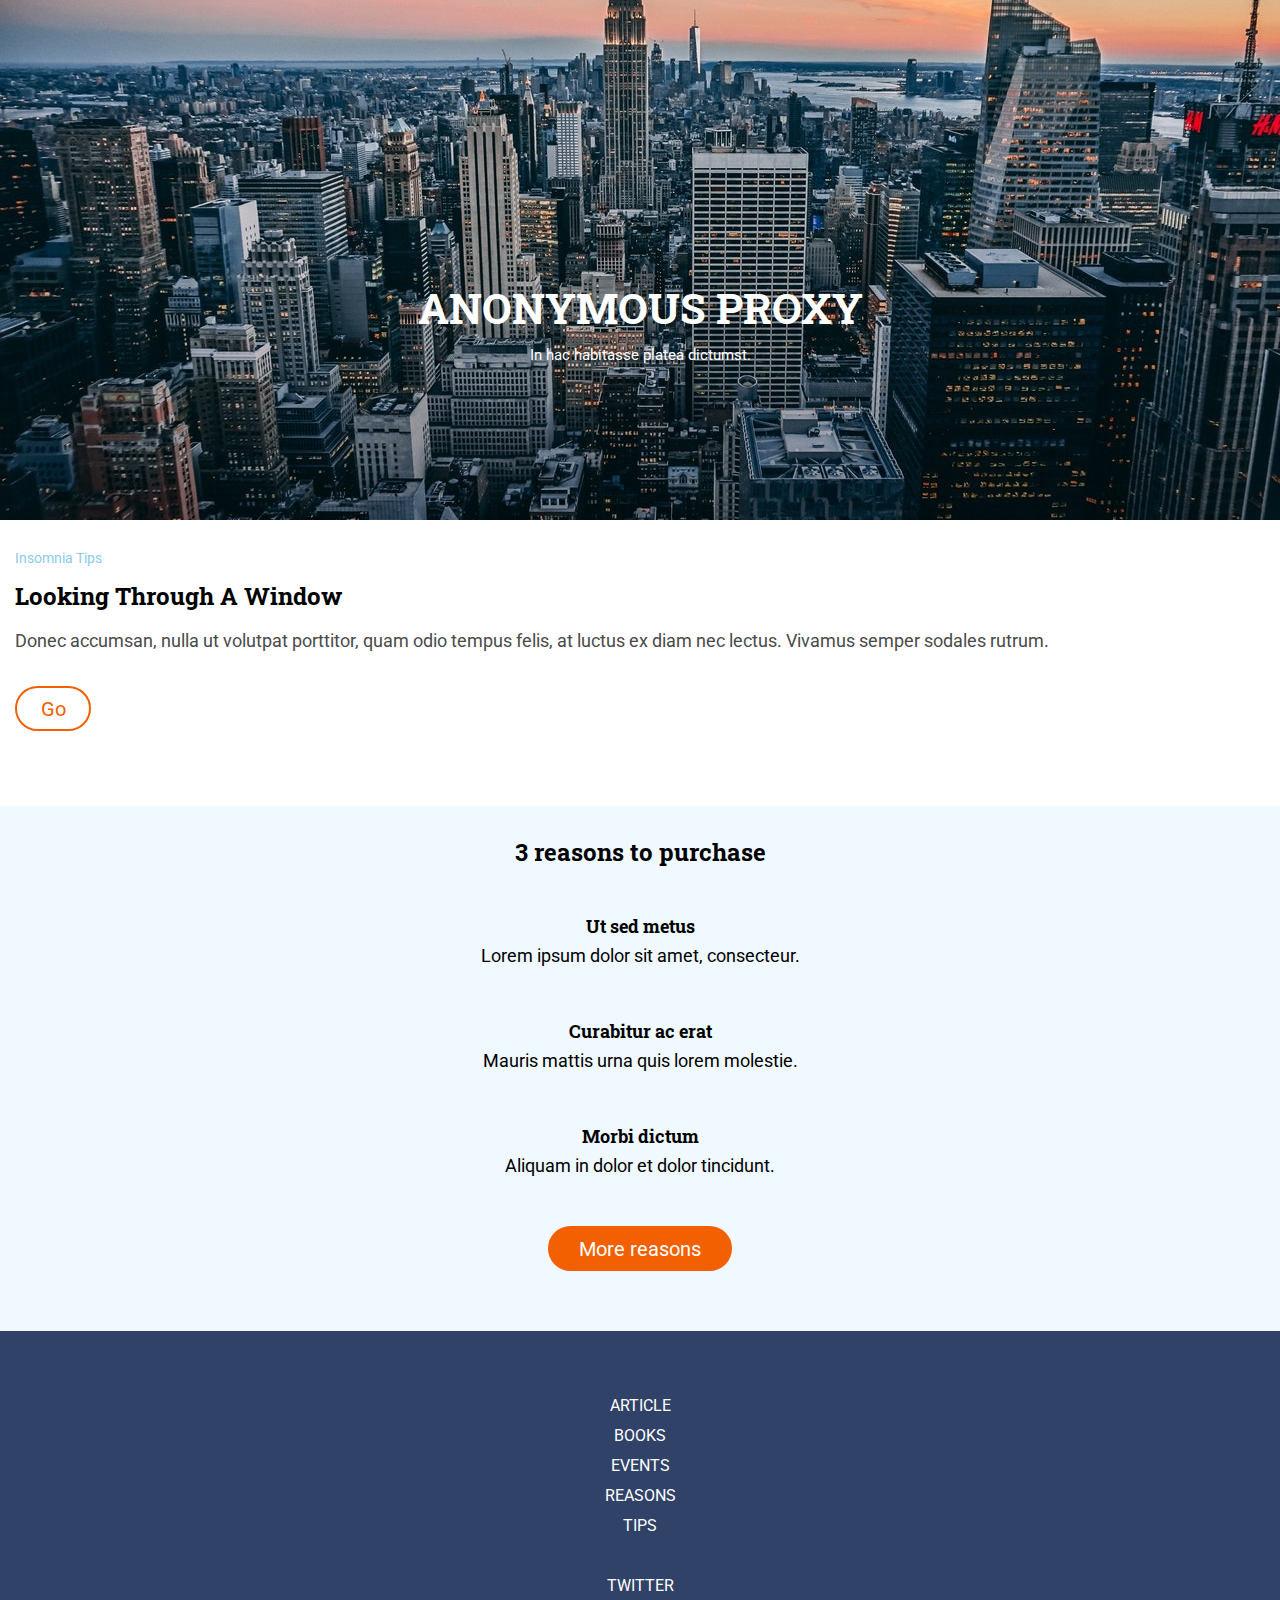
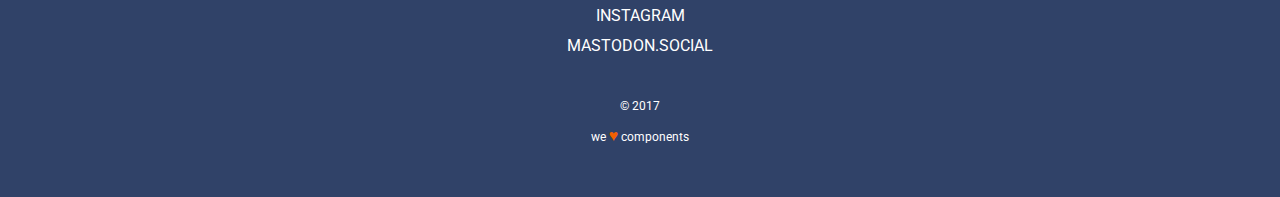
==== docs/index.html @ efbb67e8 "Refresh docs" ====
<!DOCTYPE html>
<html lang="en">
    
    <head>
        <meta charset="UTF-8">
        <meta name="viewport" content="width=device-width, initial-scale=1.0">
        <link href="https://fonts.googleapis.com/css?family=Roboto+Slab:400,700|Roboto:400,500,700"
        rel="stylesheet">
        <link rel="stylesheet" href="assets/css/main.css">
        <title>Anonimous Proxy</title>
    </head>
    
    <body>
        <header class="header__container" role="heading">
            <div class="hero__image">
                 <h1 class="main-title">Anonymous Proxy</h1>

                 <h2 class="title__comment">In hac habitasse platea dictumst.</h2>

            </div>
        </header>
        <main>
            <div class="blog__container">
                <p class="blog__topic">Insomnia Tips</p>
                 <h3 class="blog__title">Looking through a window</h3>

                <p class="blog__abstract">Donec accumsan, nulla ut volutpat porttitor, quam odio tempus felis, at
                    luctus ex diam nec lectus. Vivamus semper sodales rutrum.</p>
                <button type="button"
                class="blog-article__link"><a href="#" target="#">Go</a>

                </button>
            </div>
            <div class="grid__container">
                 <h3 class="grid__title">3 reasons to purchase</h3>

                <div class="grid__card">
                     <h4 class="grid__card--title">Ut sed metus</h4>

                    <p class="grid__card--text">Lorem ipsum dolor sit amet, consecteur.</p>
                </div>
                <div class="grid__card">
                     <h4 class="grid__card--title">Curabitur ac erat</h4>

                    <p class="grid__card--text">Mauris mattis urna quis lorem molestie.</p>
                </div>
                <div class="grid__card">
                     <h4 class="grid__card--title">Morbi dictum</h4>

                    <p class="grid__card--text">Aliquam in dolor et dolor tincidunt.</p>
                </div>
                <div class="grid__card">
                    <button class="grid__button" type="button"><a href="#">More reasons</a>

                </div>
            </div>
            <div class="footer__container">
                <ul class="footer__nav">
                    <li class="footer__link"><a href="#">Article</a>

                    </li>
                    <li class="footer__link"><a href="#">Books</a>

                    </li>
                    <li class="footer__link"><a href="#">Events</a>

                    </li>
                    <li class="footer__link"><a href="#">Reasons</a>

                    </li>
                    <li class="footer__link"><a href="#">Tips</a>

                    </li>
                </ul>
                <ul class="footer__social">
                    <li class="footer__link"><a href="#">Twitter</a>

                    </li>
                    <li class="footer__link"><a href="#">Instagram</a>

                    </li>
                    <li class="footer__link"><a href="#">Mastodon.social</a>

                    </li>
                </ul>
                <div class="footer__copyright"> <small>© 2017</small>
 <small>We <sup class="heart">&hearts;</sup> components</small>

                </div>
            </div>
        </main>
    </body>

</html>
---- docs/assets/css/main.css ----
.hero__image {height: 520px;width: 100%;background: url(../images/cover.jpg) no-repeat center center;background-size: cover;display: -webkit-box;display: -ms-flexbox;display: flex;-webkit-box-orient: vertical;-webkit-box-direction: normal;-ms-flex-direction: column;flex-direction: column;-webkit-box-align: center;-ms-flex-align: center;align-items: center;}.main-title {color: #fff;text-transform: uppercase;text-align: center;font-family: "Roboto Slab",serif;font-size: 42px;line-height: 55px;margin-top: 280px;margin-bottom: 10px;font-weight: 700;}.title__comment {color: #fff;font-family: "Roboto",sans-serif;font-weight: 700;font-size: 15px;line-height: 21px;font-weight: 400;max-width: 290px;}.blog__container {padding: 0 15px 45px;display: -webkit-box;display: -ms-flexbox;display: flex;-webkit-box-orient: vertical;-webkit-box-direction: normal;-ms-flex-direction: column;flex-direction: column;-webkit-box-align: start;-ms-flex-align: start;align-items: flex-start;margin: 30px 0;width: 100vw;}.blog__container .blog__topic {color: #8ccbea;font-family: "Roboto",sans-serif;font-size: 14px;margin-bottom: 15px;}.blog__container .blog__title {color: #000;font-family: "Roboto Slab",serif;font-size: 24px;line-height: 30px;margin-bottom: 15px;text-transform: capitalize;}.blog__container .blog__abstract {color: #4a4a4a;font-family: 'Roboto', sans-serif;font-size: 18px;line-height: 30px;text-align: justify;margin-bottom: 30px;}.grid__container {width: 100vw;background-color: #eff9ff;display: grid;grid-template-columns: 1fr;grid-template-rows: repeat(5, 1fr);}.grid__container .grid__title {font-family: "Roboto Slab",serif;font-size: 24px;font-weight: bold;text-align: center;margin: 30px 0;}.grid__container .grid__card {display: -webkit-box;display: -ms-flexbox;display: flex;-webkit-box-orient: vertical;-webkit-box-direction: normal;-ms-flex-direction: column;flex-direction: column;-webkit-box-align: center;-ms-flex-align: center;align-items: center;color: #000;margin: 0 70px 45px;}.grid__container .grid__card .grid__card--title {font-family: "Roboto Slab",serif;line-height: 30px;font-size: 18px;font-weight: bold;}.grid__container .grid__card .grid__card--text {font-family: "Roboto",sans-serif;text-align: center;font-size: 18px;line-height: 30px;}.footer__container {background-color: #304268;display: -webkit-box;display: -ms-flexbox;display: flex;-webkit-box-orient: vertical;-webkit-box-direction: normal;-ms-flex-direction: column;flex-direction: column;-webkit-box-align: center;-ms-flex-align: center;align-items: center;}.footer__container .footer__nav {list-style: none;margin: 60px 0 30px;}.footer__container .footer__nav .footer__link {font-family: "Roboto",sans-serif;font-size: 16px;line-height: 30px;text-transform: uppercase;color: #fff;text-align: center;}.footer__container .footer__nav .footer__link a {text-decoration: none;color: #fff;}.footer__container .footer__social {list-style: none;margin-bottom: 30px;}.footer__container .footer__social .footer__link {font-family: "Roboto",sans-serif;font-size: 16px;line-height: 30px;text-transform: uppercase;color: #fff;text-align: center;}.footer__container .footer__social .footer__link a {text-decoration: none;color: #fff;}.footer__container .footer__copyright {display: -webkit-box;display: -ms-flexbox;display: flex;-webkit-box-orient: vertical;-webkit-box-direction: normal;-ms-flex-direction: column;flex-direction: column;-webkit-box-align: center;-ms-flex-align: center;align-items: center;color: #fff;font-family: "Roboto",sans-serif;font-size: 14px;line-height: 30px;margin-bottom: 45px;text-transform: lowercase;}.footer__container .footer__copyright .heart {color: #f26002;font-size: 16px;vertical-align: -0.02em;}.blog-article__link {width: 76px;height: 45px;border: 2px solid #f26002;border-radius: 30px;background-color: #fff;}.blog-article__link a {text-decoration: none;color: #f26002;font-size: 20px;font-family: "Roboto",sans-serif;font-weight: medium;}.grid__button {width: 184px;height: 45px;border: 2px solid #f26002;border-radius: 30px;background-color: #f26002;}.grid__button a {text-decoration: none;color: #fff;font-size: 20px;font-family: "Roboto",sans-serif;font-weight: medium;text-align: center;}*,*::after,*::before {-webkit-box-sizing: border-box;box-sizing: border-box;margin: 0;padding: 0;}
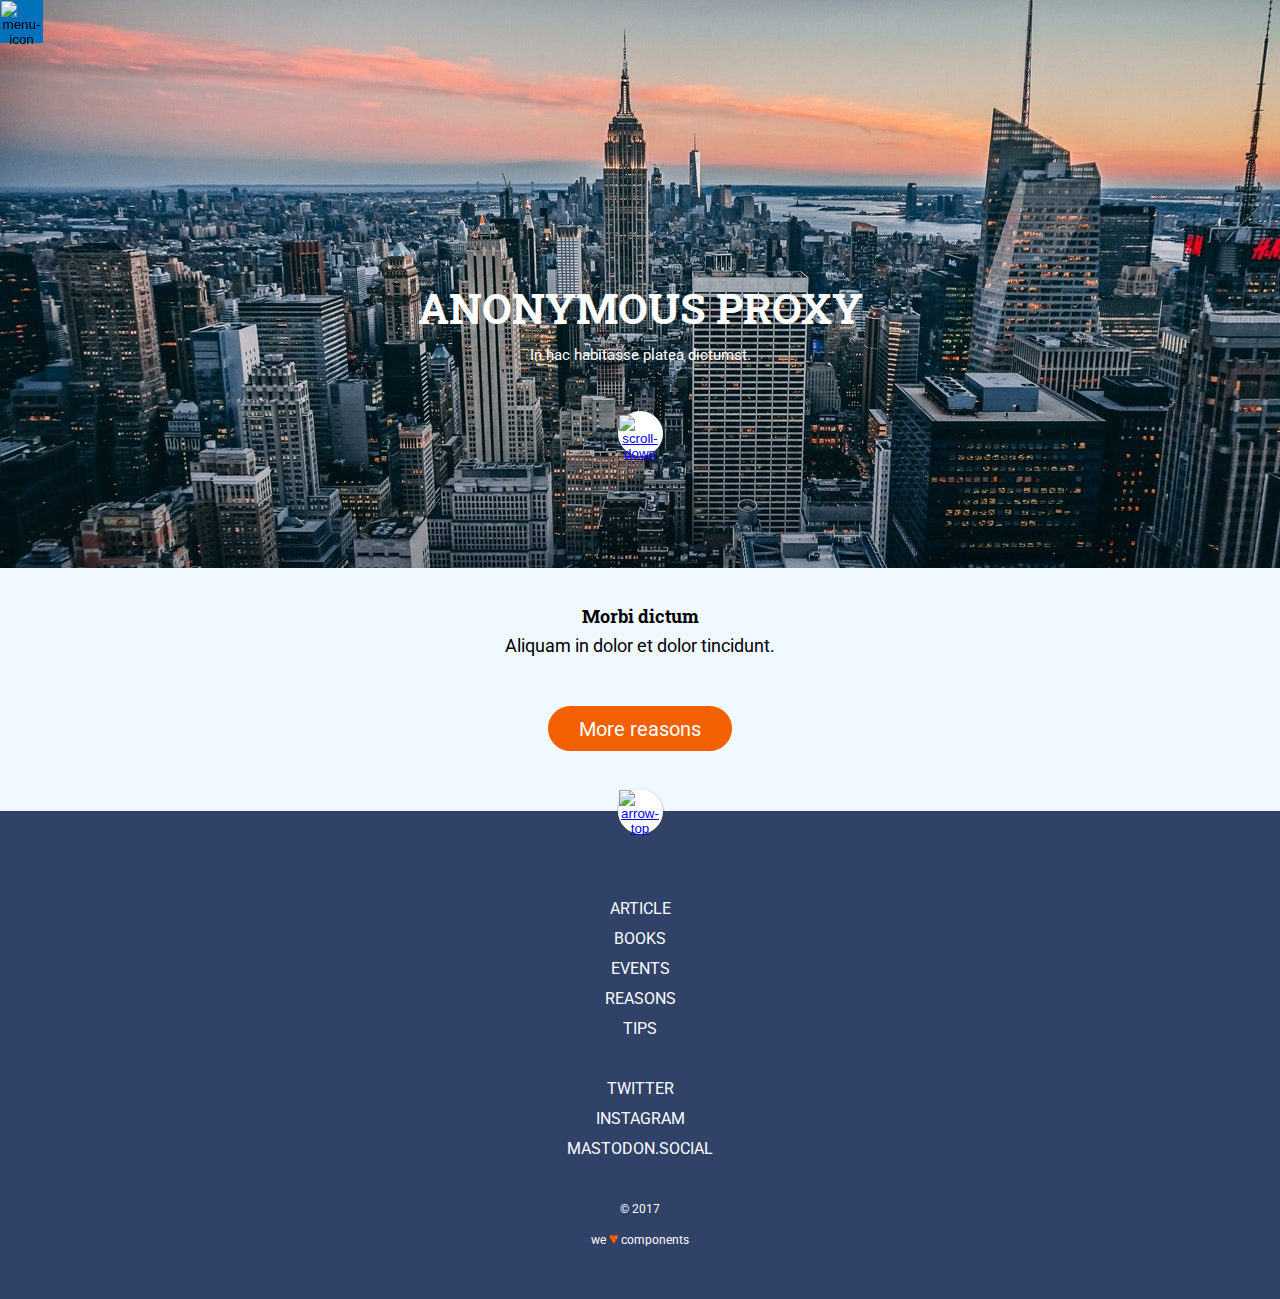
==== commit 592ca950: "Update docs" ====
--- a/docs/index.html
+++ b/docs/index.html
@@ -11,16 +11,24 @@
     </head>
     
     <body>
-        <header class="header__container" role="heading">
+        <header class="header__container" id="top" role="heading">
+            <nav class="nav__menu-container">
+                <button class="menu-button">
+                    <img src="../assets/images/ico-menu.svg" alt="menu-icon">
+                </button>
+            </nav>
             <div class="hero__image">
                  <h1 class="main-title">Anonymous Proxy</h1>
 
                  <h2 class="title__comment">In hac habitasse platea dictumst.</h2>
 
+                <button class="scroll--down" type="button"> <a href="#blog"><img src="../assets/images/ico-scroll-down.svg" alt="scroll-down"></a>
+
+                </button>
             </div>
         </header>
         <main>
-            <div class="blog__container">
+            <div class="blog__container" id="blog">
                 <p class="blog__topic">Insomnia Tips</p>
                  <h3 class="blog__title">Looking through a window</h3>
 
@@ -55,6 +63,9 @@
                 </div>
             </div>
             <div class="footer__container">
+                <button class="link-to-top" type="button"><a href="#top"><img src="../assets/images/ico-arrow.svg" alt="arrow-top"></a>
+
+                </button>
                 <ul class="footer__nav">
                     <li class="footer__link"><a href="#">Article</a>
 
--- a/docs/assets/css/main.css
+++ b/docs/assets/css/main.css
@@ -1 +1 @@
-.hero__image {height: 520px;width: 100%;background: url(../images/cover.jpg) no-repeat center center;background-size: cover;display: -webkit-box;display: -ms-flexbox;display: flex;-webkit-box-orient: vertical;-webkit-box-direction: normal;-ms-flex-direction: column;flex-direction: column;-webkit-box-align: center;-ms-flex-align: center;align-items: center;}.main-title {color: #fff;text-transform: uppercase;text-align: center;font-family: "Roboto Slab",serif;font-size: 42px;line-height: 55px;margin-top: 280px;margin-bottom: 10px;font-weight: 700;}.title__comment {color: #fff;font-family: "Roboto",sans-serif;font-weight: 700;font-size: 15px;line-height: 21px;font-weight: 400;max-width: 290px;}.blog__container {padding: 0 15px 45px;display: -webkit-box;display: -ms-flexbox;display: flex;-webkit-box-orient: vertical;-webkit-box-direction: normal;-ms-flex-direction: column;flex-direction: column;-webkit-box-align: start;-ms-flex-align: start;align-items: flex-start;margin: 30px 0;width: 100vw;}.blog__container .blog__topic {color: #8ccbea;font-family: "Roboto",sans-serif;font-size: 14px;margin-bottom: 15px;}.blog__container .blog__title {color: #000;font-family: "Roboto Slab",serif;font-size: 24px;line-height: 30px;margin-bottom: 15px;text-transform: capitalize;}.blog__container .blog__abstract {color: #4a4a4a;font-family: 'Roboto', sans-serif;font-size: 18px;line-height: 30px;text-align: justify;margin-bottom: 30px;}.grid__container {width: 100vw;background-color: #eff9ff;display: grid;grid-template-columns: 1fr;grid-template-rows: repeat(5, 1fr);}.grid__container .grid__title {font-family: "Roboto Slab",serif;font-size: 24px;font-weight: bold;text-align: center;margin: 30px 0;}.grid__container .grid__card {display: -webkit-box;display: -ms-flexbox;display: flex;-webkit-box-orient: vertical;-webkit-box-direction: normal;-ms-flex-direction: column;flex-direction: column;-webkit-box-align: center;-ms-flex-align: center;align-items: center;color: #000;margin: 0 70px 45px;}.grid__container .grid__card .grid__card--title {font-family: "Roboto Slab",serif;line-height: 30px;font-size: 18px;font-weight: bold;}.grid__container .grid__card .grid__card--text {font-family: "Roboto",sans-serif;text-align: center;font-size: 18px;line-height: 30px;}.footer__container {background-color: #304268;display: -webkit-box;display: -ms-flexbox;display: flex;-webkit-box-orient: vertical;-webkit-box-direction: normal;-ms-flex-direction: column;flex-direction: column;-webkit-box-align: center;-ms-flex-align: center;align-items: center;}.footer__container .footer__nav {list-style: none;margin: 60px 0 30px;}.footer__container .footer__nav .footer__link {font-family: "Roboto",sans-serif;font-size: 16px;line-height: 30px;text-transform: uppercase;color: #fff;text-align: center;}.footer__container .footer__nav .footer__link a {text-decoration: none;color: #fff;}.footer__container .footer__social {list-style: none;margin-bottom: 30px;}.footer__container .footer__social .footer__link {font-family: "Roboto",sans-serif;font-size: 16px;line-height: 30px;text-transform: uppercase;color: #fff;text-align: center;}.footer__container .footer__social .footer__link a {text-decoration: none;color: #fff;}.footer__container .footer__copyright {display: -webkit-box;display: -ms-flexbox;display: flex;-webkit-box-orient: vertical;-webkit-box-direction: normal;-ms-flex-direction: column;flex-direction: column;-webkit-box-align: center;-ms-flex-align: center;align-items: center;color: #fff;font-family: "Roboto",sans-serif;font-size: 14px;line-height: 30px;margin-bottom: 45px;text-transform: lowercase;}.footer__container .footer__copyright .heart {color: #f26002;font-size: 16px;vertical-align: -0.02em;}.blog-article__link {width: 76px;height: 45px;border: 2px solid #f26002;border-radius: 30px;background-color: #fff;}.blog-article__link a {text-decoration: none;color: #f26002;font-size: 20px;font-family: "Roboto",sans-serif;font-weight: medium;}.grid__button {width: 184px;height: 45px;border: 2px solid #f26002;border-radius: 30px;background-color: #f26002;}.grid__button a {text-decoration: none;color: #fff;font-size: 20px;font-family: "Roboto",sans-serif;font-weight: medium;text-align: center;}*,*::after,*::before {-webkit-box-sizing: border-box;box-sizing: border-box;margin: 0;padding: 0;}
+.header__container {width: 100%;position: absolute;top: 0;}.header__container .menu-button {position: fixed;z-index: 5;}.hero__image {height: 568px;background: url(../images/cover.jpg) no-repeat center 0;background-size: cover;display: -webkit-box;display: -ms-flexbox;display: flex;-webkit-box-orient: vertical;-webkit-box-direction: normal;-ms-flex-direction: column;flex-direction: column;-webkit-box-align: center;-ms-flex-align: center;align-items: center;top: -45px;}.main-title {color: #fff;text-transform: uppercase;text-align: center;font-family: "Roboto Slab",serif;font-size: 42px;line-height: 55px;margin-top: 280px;margin-bottom: 10px;font-weight: 700;}.title__comment {color: #fff;font-family: "Roboto",sans-serif;font-weight: 700;font-size: 15px;line-height: 21px;font-weight: 400;max-width: 290px;}.blog__container {padding: 0 15px 45px;display: -webkit-box;display: -ms-flexbox;display: flex;-webkit-box-orient: vertical;-webkit-box-direction: normal;-ms-flex-direction: column;flex-direction: column;-webkit-box-align: start;-ms-flex-align: start;align-items: flex-start;margin: 30px 0;width: 100%;}.blog__container .blog__topic {color: #8ccbea;font-family: "Roboto",sans-serif;font-size: 14px;margin-bottom: 15px;}.blog__container .blog__title {color: #000;font-family: "Roboto Slab",serif;font-size: 24px;line-height: 30px;margin-bottom: 15px;text-transform: capitalize;}.blog__container .blog__abstract {color: #4a4a4a;font-family: 'Roboto', sans-serif;font-size: 18px;line-height: 30px;text-align: justify;margin-bottom: 30px;}.grid__container {width: 100%;overflow-x: hidden;background-color: #eff9ff;display: grid;grid-template-columns: 1fr;grid-template-rows: repeat(5, 1fr);}.grid__container .grid__title {font-family: "Roboto Slab",serif;font-size: 24px;font-weight: bold;text-align: center;margin: 30px 0;}.grid__container .grid__card {display: -webkit-box;display: -ms-flexbox;display: flex;-webkit-box-orient: vertical;-webkit-box-direction: normal;-ms-flex-direction: column;flex-direction: column;-webkit-box-align: center;-ms-flex-align: center;align-items: center;color: #000;margin: 0 70px 45px;}.grid__container .grid__card .grid__card--title {font-family: "Roboto Slab",serif;line-height: 30px;font-size: 18px;font-weight: bold;}.grid__container .grid__card .grid__card--text {font-family: "Roboto",sans-serif;text-align: center;font-size: 18px;line-height: 30px;}.footer__container {background-color: #304268;display: -webkit-box;display: -ms-flexbox;display: flex;-webkit-box-orient: vertical;-webkit-box-direction: normal;-ms-flex-direction: column;flex-direction: column;-webkit-box-align: center;-ms-flex-align: center;align-items: center;width: 100%;}.footer__container .footer__nav {list-style: none;margin: 60px 0 30px;}.footer__container .footer__nav .footer__link {font-family: "Roboto",sans-serif;font-size: 16px;line-height: 30px;text-transform: uppercase;color: #fff;text-align: center;}.footer__container .footer__nav .footer__link a {text-decoration: none;color: #fff;}.footer__container .footer__social {list-style: none;margin-bottom: 30px;}.footer__container .footer__social .footer__link {font-family: "Roboto",sans-serif;font-size: 16px;line-height: 30px;text-transform: uppercase;color: #fff;text-align: center;}.footer__container .footer__social .footer__link a {text-decoration: none;color: #fff;}.footer__container .footer__copyright {display: -webkit-box;display: -ms-flexbox;display: flex;-webkit-box-orient: vertical;-webkit-box-direction: normal;-ms-flex-direction: column;flex-direction: column;-webkit-box-align: center;-ms-flex-align: center;align-items: center;color: #fff;font-family: "Roboto",sans-serif;font-size: 14px;line-height: 30px;margin-bottom: 45px;text-transform: lowercase;}.footer__container .footer__copyright .heart {color: #f26002;font-size: 16px;vertical-align: -0.02em;}.blog-article__link {width: 76px;height: 45px;border: 2px solid #f26002;border-radius: 30px;background-color: #fff;}.blog-article__link a {text-decoration: none;color: #f26002;font-size: 20px;font-family: "Roboto",sans-serif;font-weight: medium;}.grid__button {width: 184px;height: 45px;border: 2px solid #f26002;border-radius: 30px;background-color: #f26002;}.grid__button a {text-decoration: none;color: #fff;font-size: 20px;font-family: "Roboto",sans-serif;font-weight: medium;text-align: center;}.link-to-top {width: 45px;height: 45px;border-radius: 50%;border: 1px solid #fff;background-color: #fff;margin-top: -22.5px;-webkit-box-shadow: 0 1px 2px #4a4a4a;box-shadow: 0 1px 2px #4a4a4a;}.link-to-top a {width: 45px;height: 45px;border-radius: 50%;}.scroll--down {width: 45px;height: 45px;border-radius: 50%;border: 1px solid #fff;background-color: #fff;margin-top: 45px;-webkit-box-shadow: 0 1px 2px #4a4a4a;box-shadow: 0 1px 2px #4a4a4a;}.scroll--down a {width: 45px;height: 45px;border-radius: 50%;}.scroll--down a img {position: relative;top: 3px;}.menu-button {background-color: #0271bc;height: 43px;width: 43px;border: 1px solid #0271bc;}*,*::after,*::before {-webkit-box-sizing: border-box;box-sizing: border-box;margin: 0;padding: 0;}.nav__menu-container {z-index: 5;}
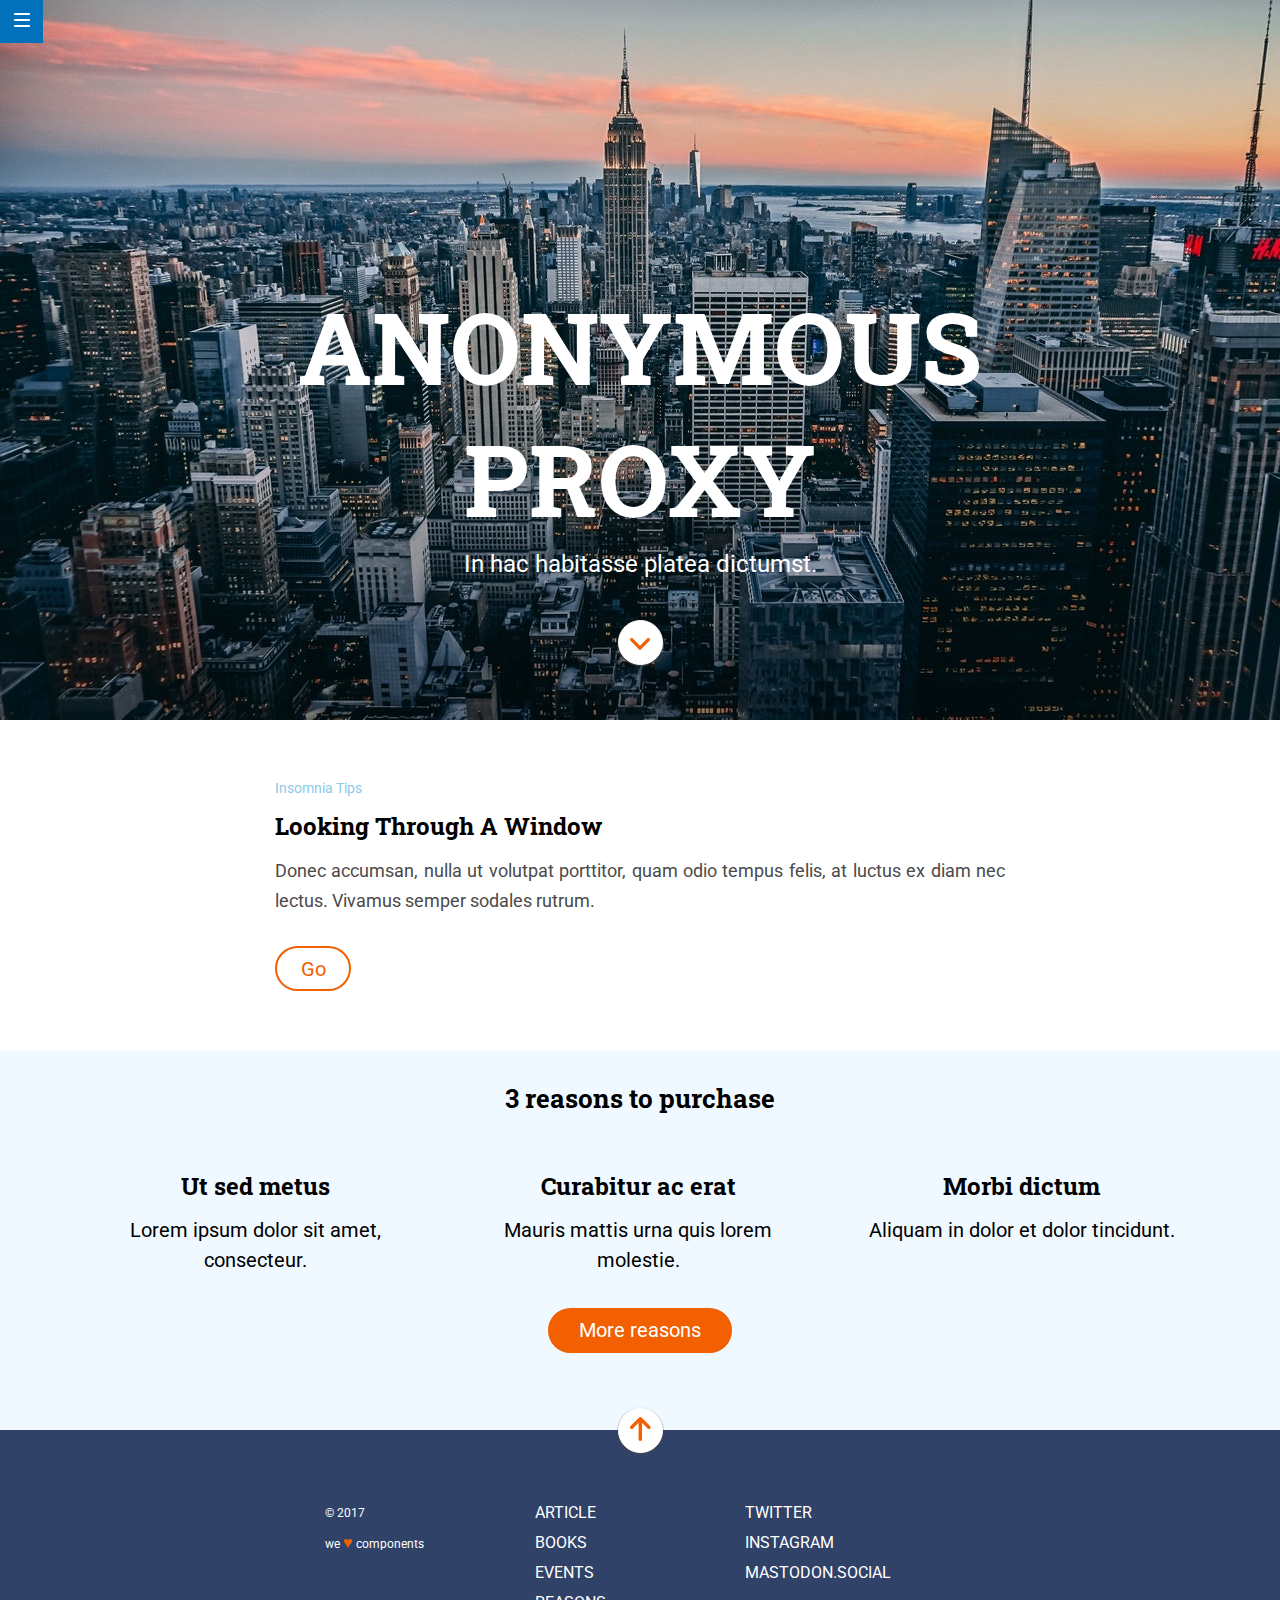
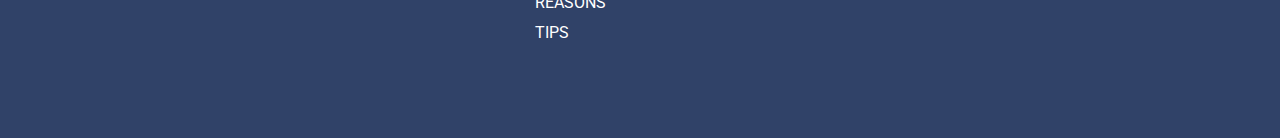
==== commit 7e94b1b1: "Refresh docs" ====
--- a/docs/index.html
+++ b/docs/index.html
@@ -14,7 +14,7 @@
         <header class="header__container" id="top" role="heading">
             <nav class="nav__menu-container">
                 <button class="menu-button">
-                    <img src="../assets/images/ico-menu.svg" alt="menu-icon">
+                    <img src="assets/images/ico-menu.svg" alt="menu-icon">
                 </button>
             </nav>
             <div class="hero__image">
@@ -22,7 +22,7 @@
 
                  <h2 class="title__comment">In hac habitasse platea dictumst.</h2>
 
-                <button class="scroll--down" type="button"> <a href="#blog"><img src="../assets/images/ico-scroll-down.svg" alt="scroll-down"></a>
+                <button class="scroll--down" type="button"> <a href="#blog"><img src="assets/images/ico-scroll-down.svg" alt="scroll-down"></a>
 
                 </button>
             </div>
@@ -57,46 +57,48 @@
 
                     <p class="grid__card--text">Aliquam in dolor et dolor tincidunt.</p>
                 </div>
-                <div class="grid__card">
+                <div class="grid__card--button">
                     <button class="grid__button" type="button"><a href="#">More reasons</a>
 
                 </div>
             </div>
             <div class="footer__container">
-                <button class="link-to-top" type="button"><a href="#top"><img src="../assets/images/ico-arrow.svg" alt="arrow-top"></a>
+                <button class="link-to-top" type="button"><a href="#top"><img src="assets/images/ico-arrow.svg" alt="arrow-top"></a>
 
                 </button>
-                <ul class="footer__nav">
-                    <li class="footer__link"><a href="#">Article</a>
+                <div class="footer__wrapper">
+                    <ul class="footer__nav">
+                        <li class="footer__link"><a href="#">Article</a>
 
-                    </li>
-                    <li class="footer__link"><a href="#">Books</a>
+                        </li>
+                        <li class="footer__link"><a href="#">Books</a>
 
-                    </li>
-                    <li class="footer__link"><a href="#">Events</a>
+                        </li>
+                        <li class="footer__link"><a href="#">Events</a>
 
-                    </li>
-                    <li class="footer__link"><a href="#">Reasons</a>
+                        </li>
+                        <li class="footer__link"><a href="#">Reasons</a>
 
-                    </li>
-                    <li class="footer__link"><a href="#">Tips</a>
+                        </li>
+                        <li class="footer__link"><a href="#">Tips</a>
 
-                    </li>
-                </ul>
-                <ul class="footer__social">
-                    <li class="footer__link"><a href="#">Twitter</a>
+                        </li>
+                    </ul>
+                    <ul class="footer__social">
+                        <li class="footer__link"><a href="#">Twitter</a>
 
-                    </li>
-                    <li class="footer__link"><a href="#">Instagram</a>
+                        </li>
+                        <li class="footer__link"><a href="#">Instagram</a>
 
-                    </li>
-                    <li class="footer__link"><a href="#">Mastodon.social</a>
+                        </li>
+                        <li class="footer__link"><a href="#">Mastodon.social</a>
 
-                    </li>
-                </ul>
-                <div class="footer__copyright"> <small>© 2017</small>
+                        </li>
+                    </ul>
+                    <div class="footer__copyright"> <small>© 2017</small>
  <small>We <sup class="heart">&hearts;</sup> components</small>
 
+                    </div>
                 </div>
             </div>
         </main>
--- a/docs/assets/css/main.css
+++ b/docs/assets/css/main.css
@@ -1 +1 @@
-.header__container {width: 100%;position: absolute;top: 0;}.header__container .menu-button {position: fixed;z-index: 5;}.hero__image {height: 568px;background: url(../images/cover.jpg) no-repeat center 0;background-size: cover;display: -webkit-box;display: -ms-flexbox;display: flex;-webkit-box-orient: vertical;-webkit-box-direction: normal;-ms-flex-direction: column;flex-direction: column;-webkit-box-align: center;-ms-flex-align: center;align-items: center;top: -45px;}.main-title {color: #fff;text-transform: uppercase;text-align: center;font-family: "Roboto Slab",serif;font-size: 42px;line-height: 55px;margin-top: 280px;margin-bottom: 10px;font-weight: 700;}.title__comment {color: #fff;font-family: "Roboto",sans-serif;font-weight: 700;font-size: 15px;line-height: 21px;font-weight: 400;max-width: 290px;}.blog__container {padding: 0 15px 45px;display: -webkit-box;display: -ms-flexbox;display: flex;-webkit-box-orient: vertical;-webkit-box-direction: normal;-ms-flex-direction: column;flex-direction: column;-webkit-box-align: start;-ms-flex-align: start;align-items: flex-start;margin: 30px 0;width: 100%;}.blog__container .blog__topic {color: #8ccbea;font-family: "Roboto",sans-serif;font-size: 14px;margin-bottom: 15px;}.blog__container .blog__title {color: #000;font-family: "Roboto Slab",serif;font-size: 24px;line-height: 30px;margin-bottom: 15px;text-transform: capitalize;}.blog__container .blog__abstract {color: #4a4a4a;font-family: 'Roboto', sans-serif;font-size: 18px;line-height: 30px;text-align: justify;margin-bottom: 30px;}.grid__container {width: 100%;overflow-x: hidden;background-color: #eff9ff;display: grid;grid-template-columns: 1fr;grid-template-rows: repeat(5, 1fr);}.grid__container .grid__title {font-family: "Roboto Slab",serif;font-size: 24px;font-weight: bold;text-align: center;margin: 30px 0;}.grid__container .grid__card {display: -webkit-box;display: -ms-flexbox;display: flex;-webkit-box-orient: vertical;-webkit-box-direction: normal;-ms-flex-direction: column;flex-direction: column;-webkit-box-align: center;-ms-flex-align: center;align-items: center;color: #000;margin: 0 70px 45px;}.grid__container .grid__card .grid__card--title {font-family: "Roboto Slab",serif;line-height: 30px;font-size: 18px;font-weight: bold;}.grid__container .grid__card .grid__card--text {font-family: "Roboto",sans-serif;text-align: center;font-size: 18px;line-height: 30px;}.footer__container {background-color: #304268;display: -webkit-box;display: -ms-flexbox;display: flex;-webkit-box-orient: vertical;-webkit-box-direction: normal;-ms-flex-direction: column;flex-direction: column;-webkit-box-align: center;-ms-flex-align: center;align-items: center;width: 100%;}.footer__container .footer__nav {list-style: none;margin: 60px 0 30px;}.footer__container .footer__nav .footer__link {font-family: "Roboto",sans-serif;font-size: 16px;line-height: 30px;text-transform: uppercase;color: #fff;text-align: center;}.footer__container .footer__nav .footer__link a {text-decoration: none;color: #fff;}.footer__container .footer__social {list-style: none;margin-bottom: 30px;}.footer__container .footer__social .footer__link {font-family: "Roboto",sans-serif;font-size: 16px;line-height: 30px;text-transform: uppercase;color: #fff;text-align: center;}.footer__container .footer__social .footer__link a {text-decoration: none;color: #fff;}.footer__container .footer__copyright {display: -webkit-box;display: -ms-flexbox;display: flex;-webkit-box-orient: vertical;-webkit-box-direction: normal;-ms-flex-direction: column;flex-direction: column;-webkit-box-align: center;-ms-flex-align: center;align-items: center;color: #fff;font-family: "Roboto",sans-serif;font-size: 14px;line-height: 30px;margin-bottom: 45px;text-transform: lowercase;}.footer__container .footer__copyright .heart {color: #f26002;font-size: 16px;vertical-align: -0.02em;}.blog-article__link {width: 76px;height: 45px;border: 2px solid #f26002;border-radius: 30px;background-color: #fff;}.blog-article__link a {text-decoration: none;color: #f26002;font-size: 20px;font-family: "Roboto",sans-serif;font-weight: medium;}.grid__button {width: 184px;height: 45px;border: 2px solid #f26002;border-radius: 30px;background-color: #f26002;}.grid__button a {text-decoration: none;color: #fff;font-size: 20px;font-family: "Roboto",sans-serif;font-weight: medium;text-align: center;}.link-to-top {width: 45px;height: 45px;border-radius: 50%;border: 1px solid #fff;background-color: #fff;margin-top: -22.5px;-webkit-box-shadow: 0 1px 2px #4a4a4a;box-shadow: 0 1px 2px #4a4a4a;}.link-to-top a {width: 45px;height: 45px;border-radius: 50%;}.scroll--down {width: 45px;height: 45px;border-radius: 50%;border: 1px solid #fff;background-color: #fff;margin-top: 45px;-webkit-box-shadow: 0 1px 2px #4a4a4a;box-shadow: 0 1px 2px #4a4a4a;}.scroll--down a {width: 45px;height: 45px;border-radius: 50%;}.scroll--down a img {position: relative;top: 3px;}.menu-button {background-color: #0271bc;height: 43px;width: 43px;border: 1px solid #0271bc;}*,*::after,*::before {-webkit-box-sizing: border-box;box-sizing: border-box;margin: 0;padding: 0;}.nav__menu-container {z-index: 5;}
+.menu-button {position: fixed;z-index: 5;}.hero__image {height: 568px;background: url(../images/cover.jpg) no-repeat center 0;background-size: cover;display: -webkit-box;display: -ms-flexbox;display: flex;-webkit-box-orient: vertical;-webkit-box-direction: normal;-ms-flex-direction: column;flex-direction: column;-webkit-box-align: center;-ms-flex-align: center;align-items: center;top: -45px;}.main-title {color: #fff;text-transform: uppercase;text-align: center;font-family: "Roboto Slab",serif;font-size: 42px;line-height: 55px;margin-top: 280px;margin-bottom: 10px;font-weight: 700;}.title__comment {color: #fff;font-family: "Roboto",sans-serif;font-weight: 700;font-size: 15px;line-height: 21px;font-weight: 400;max-width: 290px;}.blog__container {padding: 0 15px;display: -webkit-box;display: -ms-flexbox;display: flex;-webkit-box-orient: vertical;-webkit-box-direction: normal;-ms-flex-direction: column;flex-direction: column;-webkit-box-align: start;-ms-flex-align: start;align-items: flex-start;margin: 30px 0 45px;width: 100%;overflow-x: hidden;}.blog__container .blog__topic {color: #8ccbea;font-family: "Roboto",sans-serif;font-size: 14px;margin-bottom: 15px;}.blog__container .blog__title {color: #000;font-family: "Roboto Slab",serif;font-size: 24px;line-height: 30px;margin-bottom: 15px;text-transform: capitalize;}.blog__container .blog__abstract {color: #4a4a4a;font-family: 'Roboto', sans-serif;font-size: 18px;line-height: 30px;text-align: justify;margin-bottom: 30px;}.grid__container {width: 100%;overflow-x: hidden;background-color: #eff9ff;display: grid;grid-template-columns: 1fr;grid-template-rows: repeat(5, 1fr);}.grid__container .grid__title {font-family: "Roboto Slab",serif;font-size: 24px;font-weight: bold;text-align: center;margin: 30px 0;}.grid__container .grid__card {display: -webkit-box;display: -ms-flexbox;display: flex;-webkit-box-orient: vertical;-webkit-box-direction: normal;-ms-flex-direction: column;flex-direction: column;-webkit-box-align: center;-ms-flex-align: center;align-items: center;color: #000;margin: 0 70px 45px;}.grid__container .grid__card .grid__card--title {font-family: "Roboto Slab",serif;line-height: 30px;font-size: 18px;font-weight: bold;}.grid__container .grid__card .grid__card--text {font-family: "Roboto",sans-serif;text-align: center;font-size: 18px;line-height: 30px;}.grid__container .grid__card--button {display: -webkit-box;display: -ms-flexbox;display: flex;-webkit-box-orient: vertical;-webkit-box-direction: normal;-ms-flex-direction: column;flex-direction: column;-webkit-box-align: center;-ms-flex-align: center;align-items: center;color: #000;margin: 0 70px 45px;}.footer__container {background-color: #304268;display: -webkit-box;display: -ms-flexbox;display: flex;-webkit-box-orient: vertical;-webkit-box-direction: normal;-ms-flex-direction: column;flex-direction: column;-webkit-box-align: center;-ms-flex-align: center;align-items: center;width: 100%;}.footer__container .link-to-top {position: relative;z-index: 1;}.footer__container .footer__nav {list-style: none;margin: 60px 0 30px;}.footer__container .footer__nav .footer__link {font-family: "Roboto",sans-serif;font-size: 16px;line-height: 30px;text-transform: uppercase;color: #fff;text-align: center;}.footer__container .footer__nav .footer__link a {text-decoration: none;color: #fff;}.footer__container .footer__social {list-style: none;margin-bottom: 30px;}.footer__container .footer__social .footer__link {font-family: "Roboto",sans-serif;font-size: 16px;line-height: 30px;text-transform: uppercase;color: #fff;text-align: center;}.footer__container .footer__social .footer__link a {text-decoration: none;color: #fff;}.footer__container .footer__copyright {display: -webkit-box;display: -ms-flexbox;display: flex;-webkit-box-orient: vertical;-webkit-box-direction: normal;-ms-flex-direction: column;flex-direction: column;-webkit-box-align: center;-ms-flex-align: center;align-items: center;color: #fff;font-family: "Roboto",sans-serif;font-size: 14px;line-height: 30px;margin-bottom: 45px;text-transform: lowercase;}.footer__container .footer__copyright .heart {color: #f26002;font-size: 16px;vertical-align: -0.02em;}.blog-article__link {width: 76px;height: 45px;border: 2px solid #f26002;border-radius: 30px;background-color: #fff;}.blog-article__link a {text-decoration: none;color: #f26002;font-size: 20px;font-family: "Roboto",sans-serif;font-weight: medium;}.grid__button {width: 184px;height: 45px;border: 2px solid #f26002;border-radius: 30px;background-color: #f26002;}.grid__button a {text-decoration: none;color: #fff;font-size: 20px;font-family: "Roboto",sans-serif;font-weight: medium;text-align: center;}.link-to-top {width: 45px;height: 45px;border-radius: 50%;border: 1px solid #fff;background-color: #fff;margin-top: -22.5px;-webkit-box-shadow: 0 1px 2px #4a4a4a;box-shadow: 0 1px 2px #4a4a4a;}.link-to-top a {width: 45px;height: 45px;border-radius: 50%;}.scroll--down {width: 45px;height: 45px;border-radius: 50%;border: 1px solid #fff;background-color: #fff;margin-top: 45px;-webkit-box-shadow: 0 1px 2px #4a4a4a;box-shadow: 0 1px 2px #4a4a4a;}.scroll--down a {width: 45px;height: 45px;border-radius: 50%;}.scroll--down a img {position: relative;top: 3px;}.menu-button {background-color: #0271bc;height: 43px;width: 43px;border: 1px solid #0271bc;}*,*::after,*::before {-webkit-box-sizing: border-box;box-sizing: border-box;margin: 0;padding: 0;}.nav__menu-container {z-index: 5;}@media all and (min-width: 768px) {.hero__image {height: 720px;}.main-title {font-size: 80px;line-height: 106px;max-width: 690px;}.title__comment {font-size: 24px;max-width: 690px;}.blog__container {margin: 30px 0 60px;padding: 0 39px;}.grid__container {grid-template-columns: 1fr 1fr 1fr;grid-template-rows: 120px 1fr 155px;padding: 0 24px;position: relative;left: 50%;-webkit-transform: translateX(-50%);transform: translateX(-50%);}.grid__container .grid__title {font-size: 26px;grid-column: span 3;}.grid__container .grid__card {margin: 0 15px;}.grid__container .grid__card .grid__card--title {font-size: 24px;line-height: 30px;margin-bottom: 14px;}.grid__container .grid__card .grid__card--text {font-size: 20px;}.grid__container .grid__card--button {grid-column: span 3;display: -webkit-box;display: -ms-flexbox;display: flex;-webkit-box-pack: center;-ms-flex-pack: center;justify-content: center;-webkit-box-align: center;-ms-flex-align: center;align-items: center;}.footer__container {padding: 0 39px;}.footer__container .footer__wrapper {display: -webkit-box;display: -ms-flexbox;display: flex;-webkit-box-orient: horizontal;-webkit-box-direction: normal;-ms-flex-direction: row;flex-direction: row;height: 240px;margin-top: 45px;}.footer__container .footer__wrapper .footer__nav {width: 210px;display: -webkit-box;display: -ms-flexbox;display: flex;-webkit-box-orient: vertical;-webkit-box-direction: normal;-ms-flex-direction: column;flex-direction: column;-webkit-box-align: start;-ms-flex-align: start;align-items: flex-start;margin: 0;}.footer__container .footer__wrapper .footer__social {width: 210px;width: 210px;display: -webkit-box;display: -ms-flexbox;display: flex;-webkit-box-orient: vertical;-webkit-box-direction: normal;-ms-flex-direction: column;flex-direction: column;-webkit-box-align: start;-ms-flex-align: start;align-items: flex-start;}.footer__container .footer__wrapper .footer__copyright {width: 210px;width: 210px;display: -webkit-box;display: -ms-flexbox;display: flex;-webkit-box-orient: vertical;-webkit-box-direction: normal;-ms-flex-direction: column;flex-direction: column;-webkit-box-align: start;-ms-flex-align: start;align-items: flex-start;-webkit-box-ordinal-group: 0;-ms-flex-order: -1;order: -1;}}@media all and (min-width: 1200px) {.main-title {font-size: 100px;line-height: 132px;}.blog__container {margin: 60px 0;padding: 0;max-width: 730px;position: relative;left: 50%;-webkit-transform: translateX(-50%);transform: translateX(-50%);}.grid__container {padding: 0 65px;}.grid__container .grid__card {max-width: 350px;}.footer__container {padding: 0;display: -webkit-box;display: -ms-flexbox;display: flex;-webkit-box-pack: center;-ms-flex-pack: center;justify-content: center;}}
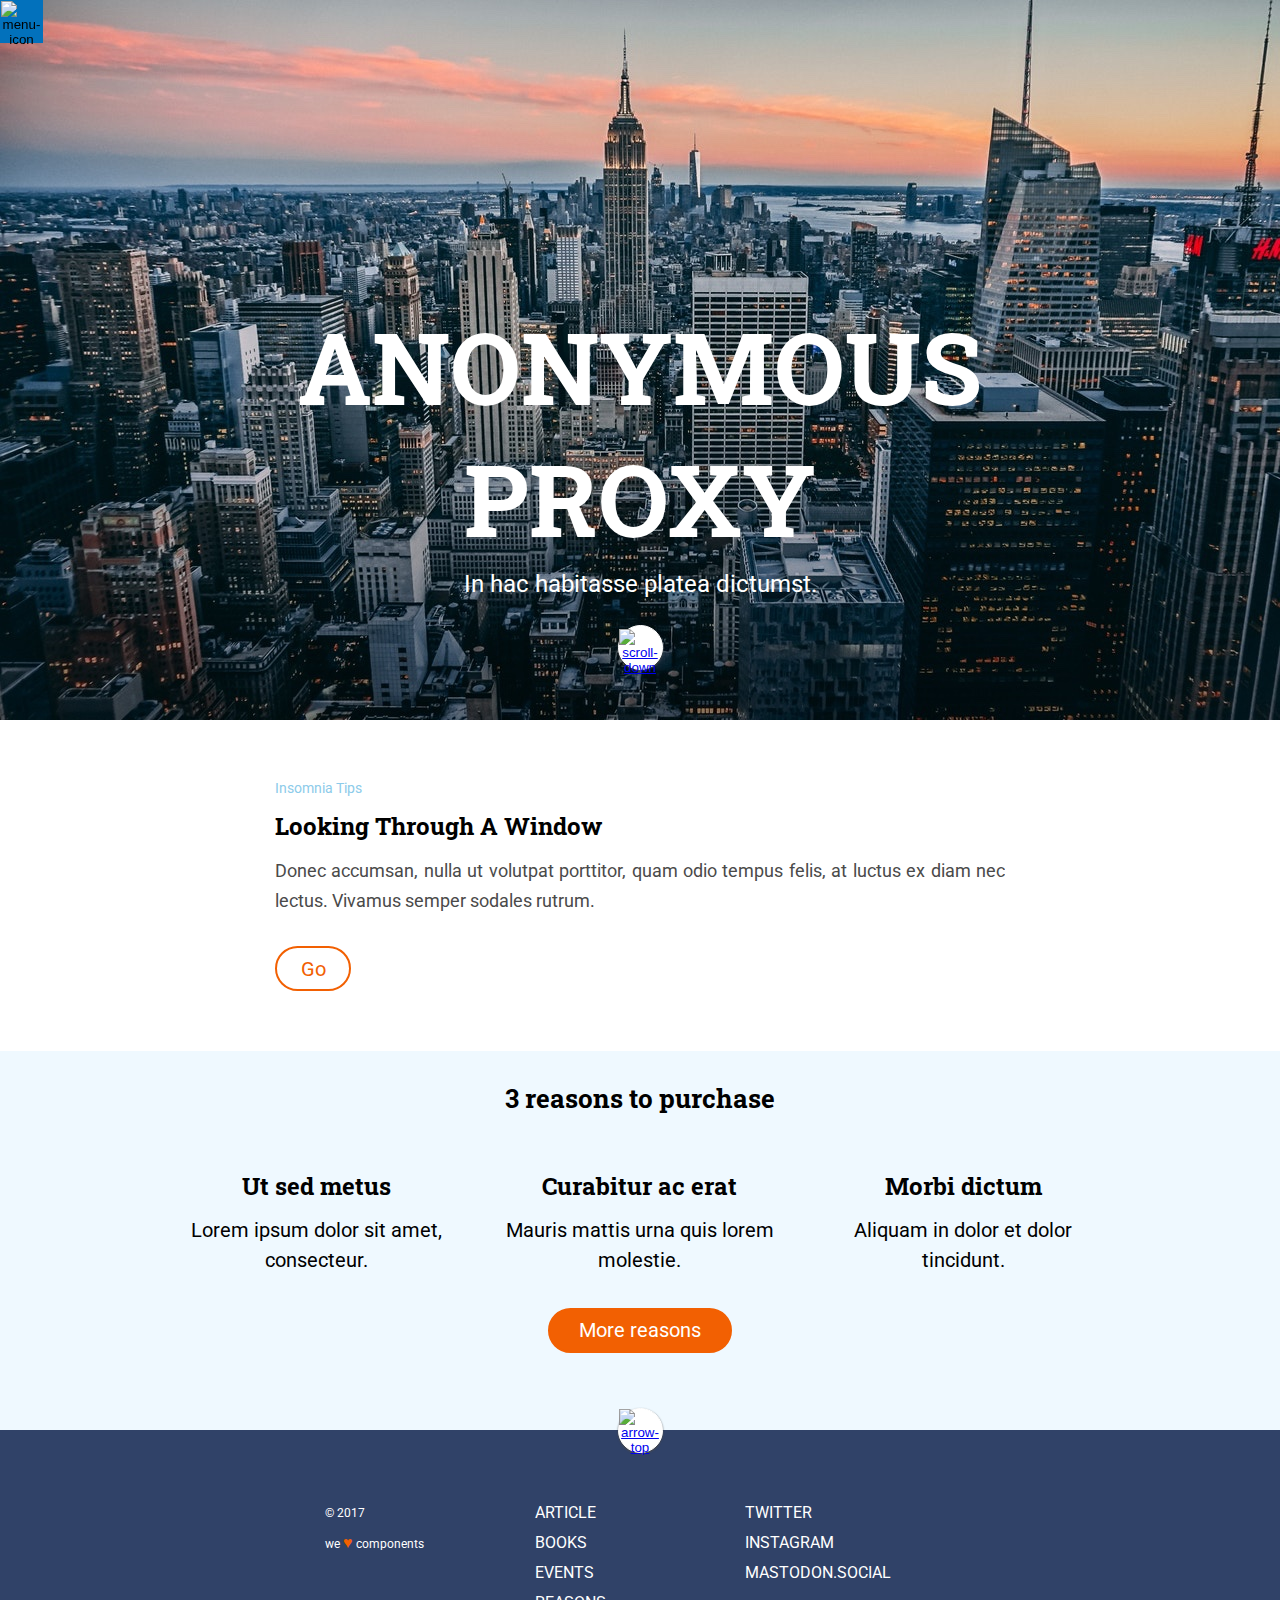
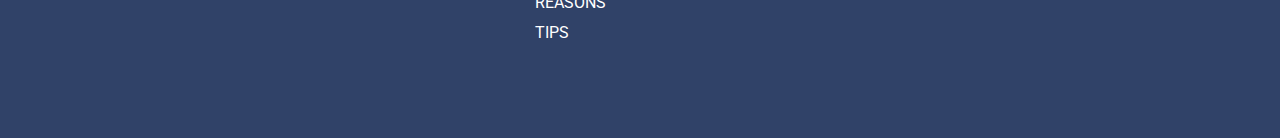
==== commit a845010e: "Refresh docs" ====
--- a/docs/index.html
+++ b/docs/index.html
@@ -14,7 +14,7 @@
         <header class="header__container" id="top" role="heading">
             <nav class="nav__menu-container">
                 <button class="menu-button">
-                    <img src="assets/images/ico-menu.svg" alt="menu-icon">
+                    <img src="../images/ico-menu.svg" alt="menu-icon">
                 </button>
             </nav>
             <div class="hero__image">
@@ -22,7 +22,7 @@
 
                  <h2 class="title__comment">In hac habitasse platea dictumst.</h2>
 
-                <button class="scroll--down" type="button"> <a href="#blog"><img src="assets/images/ico-scroll-down.svg" alt="scroll-down"></a>
+                <button class="scroll--down" type="button"> <a href="#blog"><img src="../images/ico-scroll-down.svg" alt="scroll-down"></a>
 
                 </button>
             </div>
@@ -39,31 +39,33 @@
 
                 </button>
             </div>
-            <div class="grid__container">
-                 <h3 class="grid__title">3 reasons to purchase</h3>
+            <div class="grid-section__container">
+                <div class="grid__container">
+                     <h3 class="grid__title">3 reasons to purchase</h3>
 
-                <div class="grid__card">
-                     <h4 class="grid__card--title">Ut sed metus</h4>
+                    <div class="grid__card">
+                         <h4 class="grid__card--title">Ut sed metus</h4>
 
-                    <p class="grid__card--text">Lorem ipsum dolor sit amet, consecteur.</p>
-                </div>
-                <div class="grid__card">
-                     <h4 class="grid__card--title">Curabitur ac erat</h4>
+                        <p class="grid__card--text">Lorem ipsum dolor sit amet, consecteur.</p>
+                    </div>
+                    <div class="grid__card">
+                         <h4 class="grid__card--title">Curabitur ac erat</h4>
 
-                    <p class="grid__card--text">Mauris mattis urna quis lorem molestie.</p>
-                </div>
-                <div class="grid__card">
-                     <h4 class="grid__card--title">Morbi dictum</h4>
+                        <p class="grid__card--text">Mauris mattis urna quis lorem molestie.</p>
+                    </div>
+                    <div class="grid__card">
+                         <h4 class="grid__card--title">Morbi dictum</h4>
 
-                    <p class="grid__card--text">Aliquam in dolor et dolor tincidunt.</p>
-                </div>
-                <div class="grid__card--button">
-                    <button class="grid__button" type="button"><a href="#">More reasons</a>
+                        <p class="grid__card--text">Aliquam in dolor et dolor tincidunt.</p>
+                    </div>
+                    <div class="grid__card--button">
+                        <button class="grid__button" type="button"><a href="#">More reasons</a>
 
+                    </div>
                 </div>
             </div>
             <div class="footer__container">
-                <button class="link-to-top" type="button"><a href="#top"><img src="assets/images/ico-arrow.svg" alt="arrow-top"></a>
+                <button class="link-to-top" type="button"><a href="#top"><img src="../images/ico-arrow.svg" alt="arrow-top"></a>
 
                 </button>
                 <div class="footer__wrapper">
--- a/docs/assets/css/main.css
+++ b/docs/assets/css/main.css
@@ -1 +1 @@
-.menu-button {position: fixed;z-index: 5;}.hero__image {height: 568px;background: url(../images/cover.jpg) no-repeat center 0;background-size: cover;display: -webkit-box;display: -ms-flexbox;display: flex;-webkit-box-orient: vertical;-webkit-box-direction: normal;-ms-flex-direction: column;flex-direction: column;-webkit-box-align: center;-ms-flex-align: center;align-items: center;top: -45px;}.main-title {color: #fff;text-transform: uppercase;text-align: center;font-family: "Roboto Slab",serif;font-size: 42px;line-height: 55px;margin-top: 280px;margin-bottom: 10px;font-weight: 700;}.title__comment {color: #fff;font-family: "Roboto",sans-serif;font-weight: 700;font-size: 15px;line-height: 21px;font-weight: 400;max-width: 290px;}.blog__container {padding: 0 15px;display: -webkit-box;display: -ms-flexbox;display: flex;-webkit-box-orient: vertical;-webkit-box-direction: normal;-ms-flex-direction: column;flex-direction: column;-webkit-box-align: start;-ms-flex-align: start;align-items: flex-start;margin: 30px 0 45px;width: 100%;overflow-x: hidden;}.blog__container .blog__topic {color: #8ccbea;font-family: "Roboto",sans-serif;font-size: 14px;margin-bottom: 15px;}.blog__container .blog__title {color: #000;font-family: "Roboto Slab",serif;font-size: 24px;line-height: 30px;margin-bottom: 15px;text-transform: capitalize;}.blog__container .blog__abstract {color: #4a4a4a;font-family: 'Roboto', sans-serif;font-size: 18px;line-height: 30px;text-align: justify;margin-bottom: 30px;}.grid__container {width: 100%;overflow-x: hidden;background-color: #eff9ff;display: grid;grid-template-columns: 1fr;grid-template-rows: repeat(5, 1fr);}.grid__container .grid__title {font-family: "Roboto Slab",serif;font-size: 24px;font-weight: bold;text-align: center;margin: 30px 0;}.grid__container .grid__card {display: -webkit-box;display: -ms-flexbox;display: flex;-webkit-box-orient: vertical;-webkit-box-direction: normal;-ms-flex-direction: column;flex-direction: column;-webkit-box-align: center;-ms-flex-align: center;align-items: center;color: #000;margin: 0 70px 45px;}.grid__container .grid__card .grid__card--title {font-family: "Roboto Slab",serif;line-height: 30px;font-size: 18px;font-weight: bold;}.grid__container .grid__card .grid__card--text {font-family: "Roboto",sans-serif;text-align: center;font-size: 18px;line-height: 30px;}.grid__container .grid__card--button {display: -webkit-box;display: -ms-flexbox;display: flex;-webkit-box-orient: vertical;-webkit-box-direction: normal;-ms-flex-direction: column;flex-direction: column;-webkit-box-align: center;-ms-flex-align: center;align-items: center;color: #000;margin: 0 70px 45px;}.footer__container {background-color: #304268;display: -webkit-box;display: -ms-flexbox;display: flex;-webkit-box-orient: vertical;-webkit-box-direction: normal;-ms-flex-direction: column;flex-direction: column;-webkit-box-align: center;-ms-flex-align: center;align-items: center;width: 100%;}.footer__container .link-to-top {position: relative;z-index: 1;}.footer__container .footer__nav {list-style: none;margin: 60px 0 30px;}.footer__container .footer__nav .footer__link {font-family: "Roboto",sans-serif;font-size: 16px;line-height: 30px;text-transform: uppercase;color: #fff;text-align: center;}.footer__container .footer__nav .footer__link a {text-decoration: none;color: #fff;}.footer__container .footer__social {list-style: none;margin-bottom: 30px;}.footer__container .footer__social .footer__link {font-family: "Roboto",sans-serif;font-size: 16px;line-height: 30px;text-transform: uppercase;color: #fff;text-align: center;}.footer__container .footer__social .footer__link a {text-decoration: none;color: #fff;}.footer__container .footer__copyright {display: -webkit-box;display: -ms-flexbox;display: flex;-webkit-box-orient: vertical;-webkit-box-direction: normal;-ms-flex-direction: column;flex-direction: column;-webkit-box-align: center;-ms-flex-align: center;align-items: center;color: #fff;font-family: "Roboto",sans-serif;font-size: 14px;line-height: 30px;margin-bottom: 45px;text-transform: lowercase;}.footer__container .footer__copyright .heart {color: #f26002;font-size: 16px;vertical-align: -0.02em;}.blog-article__link {width: 76px;height: 45px;border: 2px solid #f26002;border-radius: 30px;background-color: #fff;}.blog-article__link a {text-decoration: none;color: #f26002;font-size: 20px;font-family: "Roboto",sans-serif;font-weight: medium;}.grid__button {width: 184px;height: 45px;border: 2px solid #f26002;border-radius: 30px;background-color: #f26002;}.grid__button a {text-decoration: none;color: #fff;font-size: 20px;font-family: "Roboto",sans-serif;font-weight: medium;text-align: center;}.link-to-top {width: 45px;height: 45px;border-radius: 50%;border: 1px solid #fff;background-color: #fff;margin-top: -22.5px;-webkit-box-shadow: 0 1px 2px #4a4a4a;box-shadow: 0 1px 2px #4a4a4a;}.link-to-top a {width: 45px;height: 45px;border-radius: 50%;}.scroll--down {width: 45px;height: 45px;border-radius: 50%;border: 1px solid #fff;background-color: #fff;margin-top: 45px;-webkit-box-shadow: 0 1px 2px #4a4a4a;box-shadow: 0 1px 2px #4a4a4a;}.scroll--down a {width: 45px;height: 45px;border-radius: 50%;}.scroll--down a img {position: relative;top: 3px;}.menu-button {background-color: #0271bc;height: 43px;width: 43px;border: 1px solid #0271bc;}*,*::after,*::before {-webkit-box-sizing: border-box;box-sizing: border-box;margin: 0;padding: 0;}.nav__menu-container {z-index: 5;}@media all and (min-width: 768px) {.hero__image {height: 720px;}.main-title {font-size: 80px;line-height: 106px;max-width: 690px;}.title__comment {font-size: 24px;max-width: 690px;}.blog__container {margin: 30px 0 60px;padding: 0 39px;}.grid__container {grid-template-columns: 1fr 1fr 1fr;grid-template-rows: 120px 1fr 155px;padding: 0 24px;position: relative;left: 50%;-webkit-transform: translateX(-50%);transform: translateX(-50%);}.grid__container .grid__title {font-size: 26px;grid-column: span 3;}.grid__container .grid__card {margin: 0 15px;}.grid__container .grid__card .grid__card--title {font-size: 24px;line-height: 30px;margin-bottom: 14px;}.grid__container .grid__card .grid__card--text {font-size: 20px;}.grid__container .grid__card--button {grid-column: span 3;display: -webkit-box;display: -ms-flexbox;display: flex;-webkit-box-pack: center;-ms-flex-pack: center;justify-content: center;-webkit-box-align: center;-ms-flex-align: center;align-items: center;}.footer__container {padding: 0 39px;}.footer__container .footer__wrapper {display: -webkit-box;display: -ms-flexbox;display: flex;-webkit-box-orient: horizontal;-webkit-box-direction: normal;-ms-flex-direction: row;flex-direction: row;height: 240px;margin-top: 45px;}.footer__container .footer__wrapper .footer__nav {width: 210px;display: -webkit-box;display: -ms-flexbox;display: flex;-webkit-box-orient: vertical;-webkit-box-direction: normal;-ms-flex-direction: column;flex-direction: column;-webkit-box-align: start;-ms-flex-align: start;align-items: flex-start;margin: 0;}.footer__container .footer__wrapper .footer__social {width: 210px;width: 210px;display: -webkit-box;display: -ms-flexbox;display: flex;-webkit-box-orient: vertical;-webkit-box-direction: normal;-ms-flex-direction: column;flex-direction: column;-webkit-box-align: start;-ms-flex-align: start;align-items: flex-start;}.footer__container .footer__wrapper .footer__copyright {width: 210px;width: 210px;display: -webkit-box;display: -ms-flexbox;display: flex;-webkit-box-orient: vertical;-webkit-box-direction: normal;-ms-flex-direction: column;flex-direction: column;-webkit-box-align: start;-ms-flex-align: start;align-items: flex-start;-webkit-box-ordinal-group: 0;-ms-flex-order: -1;order: -1;}}@media all and (min-width: 1200px) {.main-title {font-size: 100px;line-height: 132px;}.blog__container {margin: 60px 0;padding: 0;max-width: 730px;position: relative;left: 50%;-webkit-transform: translateX(-50%);transform: translateX(-50%);}.grid__container {padding: 0 65px;}.grid__container .grid__card {max-width: 350px;}.footer__container {padding: 0;display: -webkit-box;display: -ms-flexbox;display: flex;-webkit-box-pack: center;-ms-flex-pack: center;justify-content: center;}}
+.menu-button {position: fixed;z-index: 5;}.hero__image {height: 568px;background: url(../images/cover.jpg) no-repeat center 0;background-size: cover;display: -webkit-box;display: -ms-flexbox;display: flex;-webkit-box-orient: vertical;-webkit-box-direction: normal;-ms-flex-direction: column;flex-direction: column;-webkit-box-align: center;-ms-flex-align: center;align-items: center;top: -45px;}.main-title {color: #fff;text-transform: uppercase;text-align: center;font-family: "Roboto Slab",serif;font-size: 42px;line-height: 55px;margin-top: 280px;margin-bottom: 10px;font-weight: 700;}.title__comment {color: #fff;font-family: "Roboto",sans-serif;font-weight: 700;font-size: 15px;line-height: 21px;font-weight: 400;max-width: 290px;}.blog__container {padding: 0 15px;display: -webkit-box;display: -ms-flexbox;display: flex;-webkit-box-orient: vertical;-webkit-box-direction: normal;-ms-flex-direction: column;flex-direction: column;-webkit-box-align: start;-ms-flex-align: start;align-items: flex-start;margin: 30px 0 45px;width: 100%;overflow-x: hidden;}.blog__container .blog__topic {color: #8ccbea;font-family: "Roboto",sans-serif;font-size: 14px;margin-bottom: 15px;}.blog__container .blog__title {color: #000;font-family: "Roboto Slab",serif;font-size: 24px;line-height: 30px;margin-bottom: 15px;text-transform: capitalize;}.blog__container .blog__abstract {color: #4a4a4a;font-family: 'Roboto', sans-serif;font-size: 18px;line-height: 30px;text-align: justify;margin-bottom: 30px;}.grid__container {width: 100%;overflow-x: hidden;background-color: #eff9ff;display: grid;grid-template-columns: 1fr;grid-template-rows: repeat(5, 1fr);}.grid__container .grid__title {font-family: "Roboto Slab",serif;font-size: 24px;font-weight: bold;text-align: center;margin: 30px 0;}.grid__container .grid__card {display: -webkit-box;display: -ms-flexbox;display: flex;-webkit-box-orient: vertical;-webkit-box-direction: normal;-ms-flex-direction: column;flex-direction: column;-webkit-box-align: center;-ms-flex-align: center;align-items: center;color: #000;margin: 0 70px 45px;}.grid__container .grid__card .grid__card--title {font-family: "Roboto Slab",serif;line-height: 30px;font-size: 18px;font-weight: bold;}.grid__container .grid__card .grid__card--text {font-family: "Roboto",sans-serif;text-align: center;font-size: 18px;line-height: 30px;}.grid__container .grid__card--button {display: -webkit-box;display: -ms-flexbox;display: flex;-webkit-box-orient: vertical;-webkit-box-direction: normal;-ms-flex-direction: column;flex-direction: column;-webkit-box-align: center;-ms-flex-align: center;align-items: center;color: #000;margin: 0 70px 45px;}.footer__container {background-color: #304268;display: -webkit-box;display: -ms-flexbox;display: flex;-webkit-box-orient: vertical;-webkit-box-direction: normal;-ms-flex-direction: column;flex-direction: column;-webkit-box-align: center;-ms-flex-align: center;align-items: center;width: 100%;}.footer__container .link-to-top {position: relative;z-index: 1;}.footer__container .footer__nav {list-style: none;margin: 60px 0 30px;}.footer__container .footer__nav .footer__link {font-family: "Roboto",sans-serif;font-size: 16px;line-height: 30px;text-transform: uppercase;color: #fff;text-align: center;}.footer__container .footer__nav .footer__link a {text-decoration: none;color: #fff;}.footer__container .footer__social {list-style: none;margin-bottom: 30px;}.footer__container .footer__social .footer__link {font-family: "Roboto",sans-serif;font-size: 16px;line-height: 30px;text-transform: uppercase;color: #fff;text-align: center;}.footer__container .footer__social .footer__link a {text-decoration: none;color: #fff;}.footer__container .footer__copyright {display: -webkit-box;display: -ms-flexbox;display: flex;-webkit-box-orient: vertical;-webkit-box-direction: normal;-ms-flex-direction: column;flex-direction: column;-webkit-box-align: center;-ms-flex-align: center;align-items: center;color: #fff;font-family: "Roboto",sans-serif;font-size: 14px;line-height: 30px;margin-bottom: 45px;text-transform: lowercase;}.footer__container .footer__copyright .heart {color: #f26002;font-size: 16px;vertical-align: -0.02em;}.blog-article__link {width: 76px;height: 45px;border: 2px solid #f26002;border-radius: 30px;background-color: #fff;}.blog-article__link a {text-decoration: none;color: #f26002;font-size: 20px;font-family: "Roboto",sans-serif;font-weight: medium;-webkit-transition: font-size ease-in 0.8s, color ease-in 0.4s;transition: font-size ease-in 0.8s, color ease-in 0.4s;}.blog-article__link a:hover {font-size: 24px;color: #4a4a4a;}.grid__button {width: 184px;height: 45px;border: 2px solid #f26002;border-radius: 30px;background-color: #f26002;-webkit-transition: background-color ease-in 0.4s;transition: background-color ease-in 0.4s;}.grid__button:hover {font-size: 32px;background-color: #4a4a4a;}.grid__button a {text-decoration: none;color: #fff;font-size: 20px;font-family: "Roboto",sans-serif;font-weight: medium;text-align: center;}.link-to-top {width: 45px;height: 45px;border-radius: 50%;border: 1px solid #fff;background-color: #fff;margin-top: -22.5px;-webkit-box-shadow: 0 1px 2px #4a4a4a;box-shadow: 0 1px 2px #4a4a4a;}.link-to-top a {width: 45px;height: 45px;border-radius: 50%;}.scroll--down {width: 45px;height: 45px;border-radius: 50%;border: 1px solid #fff;background-color: #fff;margin-top: 45px;-webkit-box-shadow: 0 1px 2px #4a4a4a;box-shadow: 0 1px 2px #4a4a4a;}.scroll--down a {width: 45px;height: 45px;border-radius: 50%;}.scroll--down a img {position: relative;top: 3px;}.menu-button {background-color: #0271bc;height: 43px;width: 43px;border: 1px solid #0271bc;}*,*::after,*::before {-webkit-box-sizing: border-box;box-sizing: border-box;margin: 0;padding: 0;}.nav__menu-container {z-index: 5;}@media all and (min-width: 768px) {.hero__image {height: 720px;}.main-title {font-size: 80px;line-height: 106px;max-width: 690px;margin-top: 384px;}.title__comment {font-size: 24px;max-width: 690px;}.scroll--down {margin-top: 30px;}.blog__container {margin: 30px 0 60px;padding: 0 39px;}.grid__container {grid-template-columns: 1fr 1fr 1fr;grid-template-rows: 120px 1fr 155px;padding: 0 24px;position: relative;left: 50%;-webkit-transform: translateX(-50%);transform: translateX(-50%);}.grid__container .grid__title {font-size: 26px;grid-column: span 3;}.grid__container .grid__card {margin: 0 15px;}.grid__container .grid__card .grid__card--title {font-size: 24px;line-height: 30px;margin-bottom: 14px;}.grid__container .grid__card .grid__card--text {font-size: 20px;}.grid__container .grid__card--button {grid-column: span 3;display: -webkit-box;display: -ms-flexbox;display: flex;-webkit-box-pack: center;-ms-flex-pack: center;justify-content: center;-webkit-box-align: center;-ms-flex-align: center;align-items: center;}.footer__container {padding: 0 39px;}.footer__container .footer__wrapper {display: -webkit-box;display: -ms-flexbox;display: flex;-webkit-box-orient: horizontal;-webkit-box-direction: normal;-ms-flex-direction: row;flex-direction: row;height: 240px;margin-top: 45px;}.footer__container .footer__wrapper .footer__nav {width: 210px;display: -webkit-box;display: -ms-flexbox;display: flex;-webkit-box-orient: vertical;-webkit-box-direction: normal;-ms-flex-direction: column;flex-direction: column;-webkit-box-align: start;-ms-flex-align: start;align-items: flex-start;margin: 0;}.footer__container .footer__wrapper .footer__social {width: 210px;width: 210px;display: -webkit-box;display: -ms-flexbox;display: flex;-webkit-box-orient: vertical;-webkit-box-direction: normal;-ms-flex-direction: column;flex-direction: column;-webkit-box-align: start;-ms-flex-align: start;align-items: flex-start;}.footer__container .footer__wrapper .footer__copyright {width: 210px;width: 210px;display: -webkit-box;display: -ms-flexbox;display: flex;-webkit-box-orient: vertical;-webkit-box-direction: normal;-ms-flex-direction: column;flex-direction: column;-webkit-box-align: start;-ms-flex-align: start;align-items: flex-start;-webkit-box-ordinal-group: 0;-ms-flex-order: -1;order: -1;}}@media all and (min-width: 1200px) {.main-title {font-size: 100px;line-height: 132px;margin-top: 300px;}.blog__container {margin: 60px 0;padding: 0;max-width: 730px;position: relative;left: 50%;-webkit-transform: translateX(-50%);transform: translateX(-50%);}.grid-section__container {background-color: #eff9ff;}.grid-section__container .grid__container {padding: 0 65px;max-width: 1100px;}.grid-section__container .grid__container .grid__card {max-width: 350px;}.footer__container {padding: 0;display: -webkit-box;display: -ms-flexbox;display: flex;}}
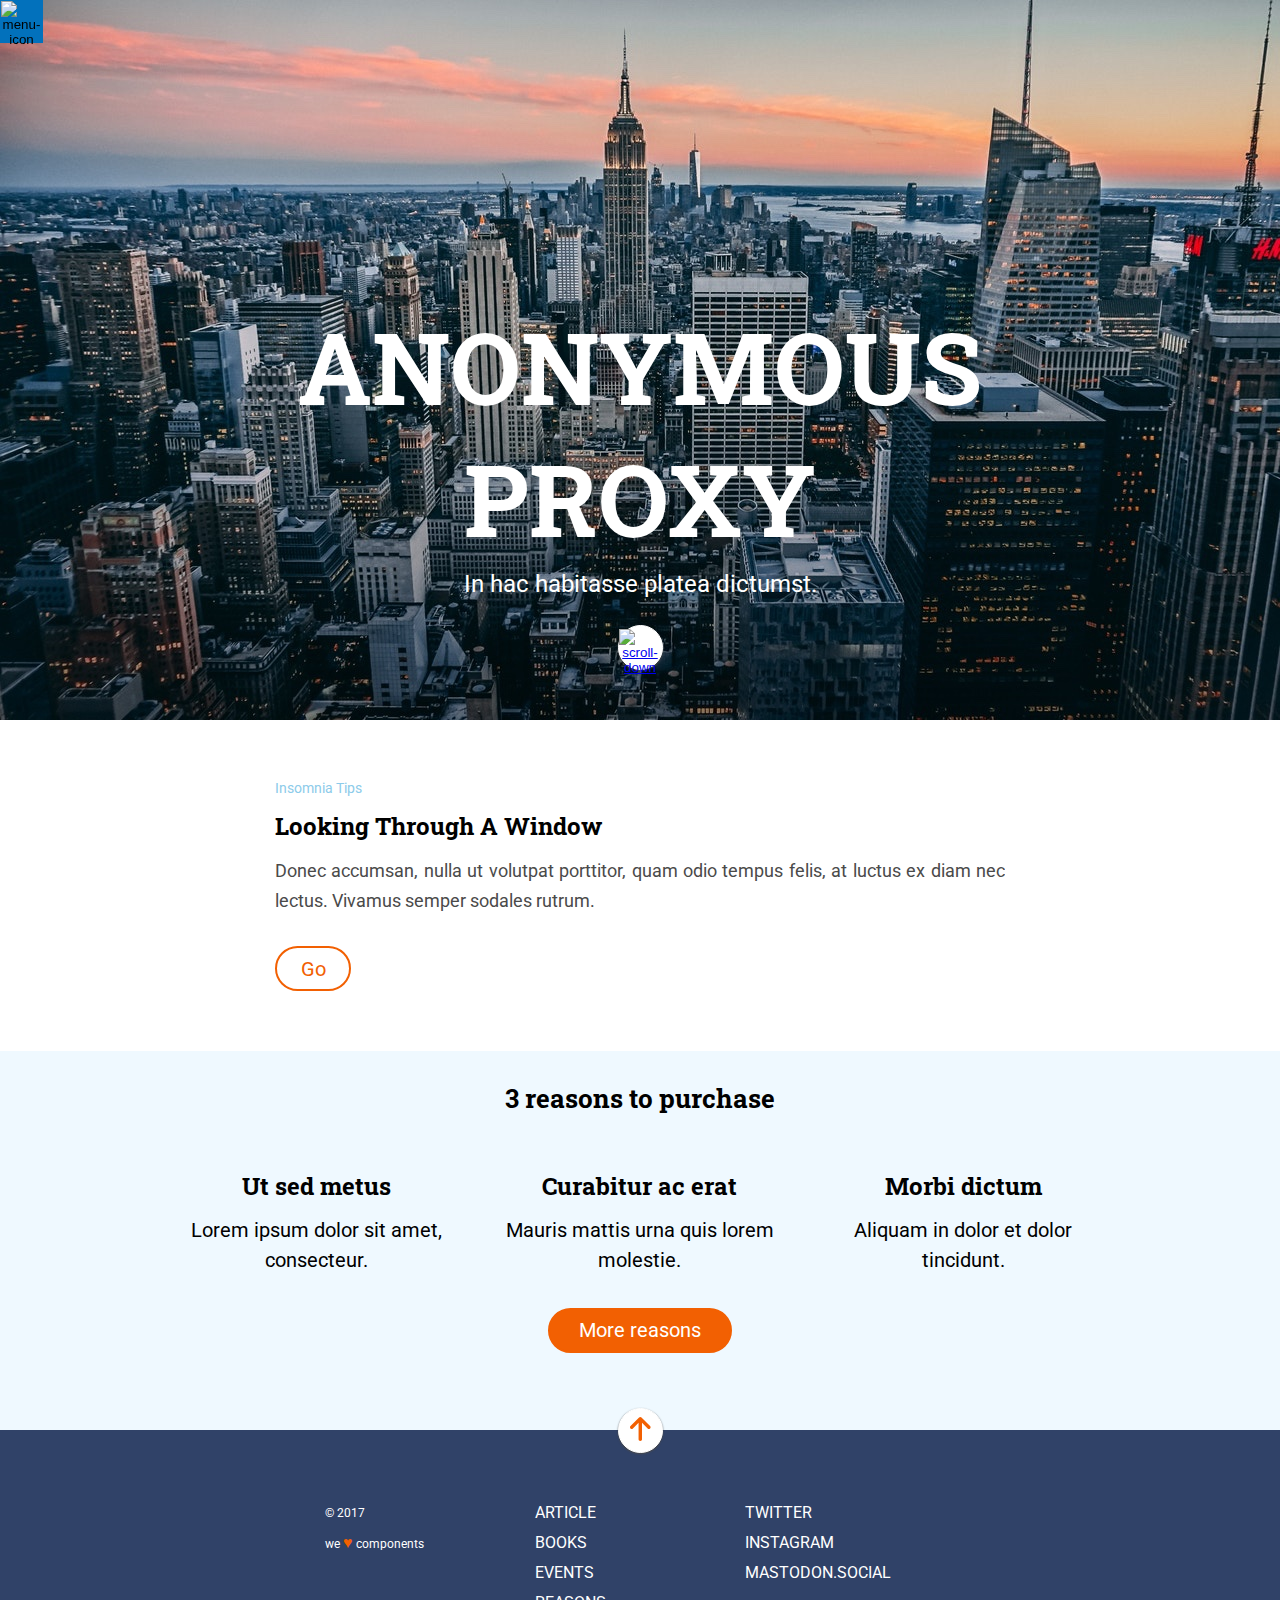
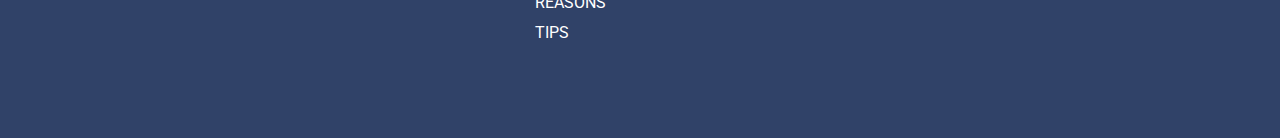
==== commit 86d302dd: "Fix link" ====
--- a/docs/index.html
+++ b/docs/index.html
@@ -65,7 +65,7 @@
                 </div>
             </div>
             <div class="footer__container">
-                <button class="link-to-top" type="button"><a href="#top"><img src="../images/ico-arrow.svg" alt="arrow-top"></a>
+                <button class="link-to-top" type="button"><a href="#top"><img src="assets/images/ico-arrow.svg" alt="arrow-top"></a>
 
                 </button>
                 <div class="footer__wrapper">
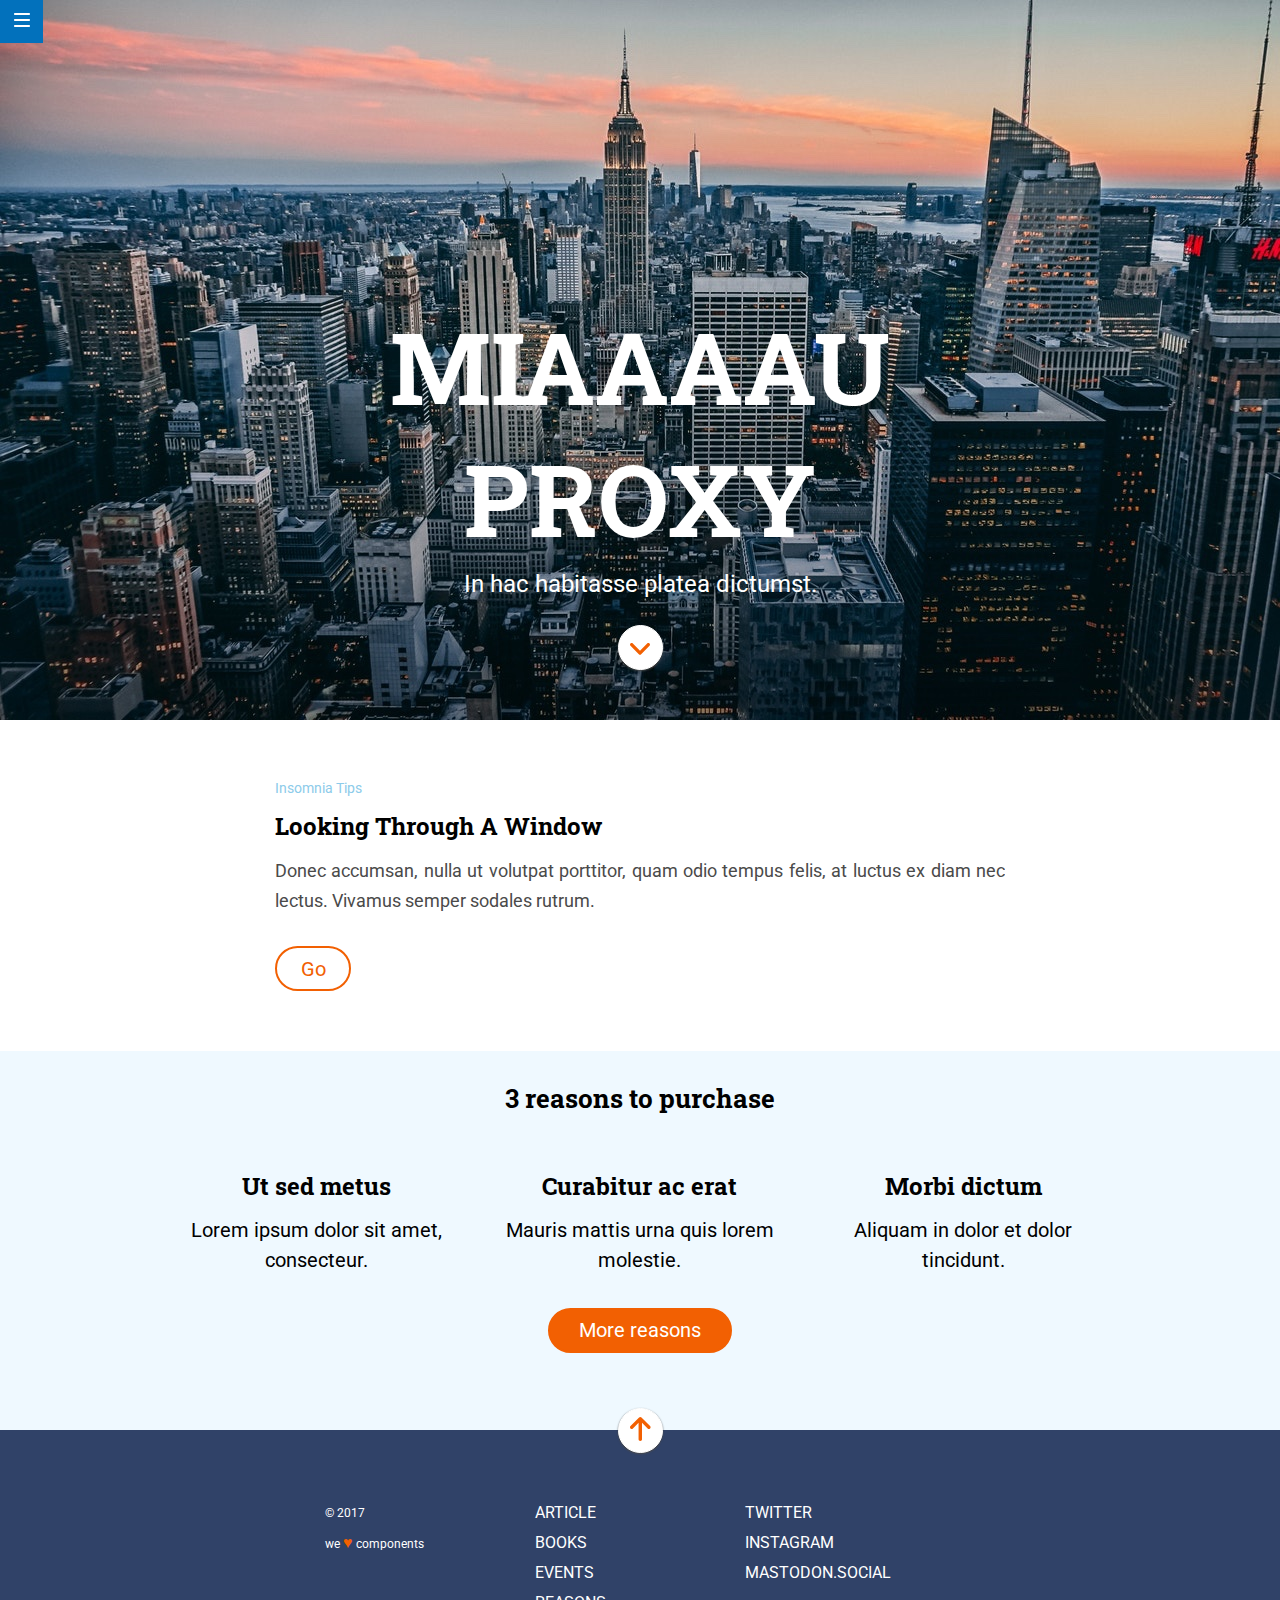
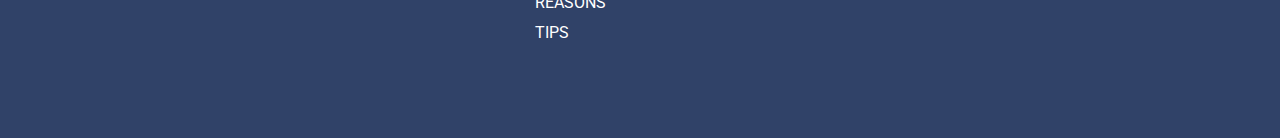
==== commit 19c69c04: "Check if it uploads in docs" ====
--- a/docs/index.html
+++ b/docs/index.html
@@ -14,15 +14,15 @@
         <header class="header__container" id="top" role="heading">
             <nav class="nav__menu-container">
                 <button class="menu-button">
-                    <img src="../images/ico-menu.svg" alt="menu-icon">
+                    <img src="assets/images/ico-menu.svg" alt="menu-icon">
                 </button>
             </nav>
             <div class="hero__image">
-                 <h1 class="main-title">Anonymous Proxy</h1>
+                 <h1 class="main-title">MIAAAAU Proxy</h1>
 
                  <h2 class="title__comment">In hac habitasse platea dictumst.</h2>
 
-                <button class="scroll--down" type="button"> <a href="#blog"><img src="../images/ico-scroll-down.svg" alt="scroll-down"></a>
+                <button class="scroll--down" type="button"> <a href="#blog"><img src="assets/images/ico-scroll-down.svg" alt="scroll-down"></a>
 
                 </button>
             </div>
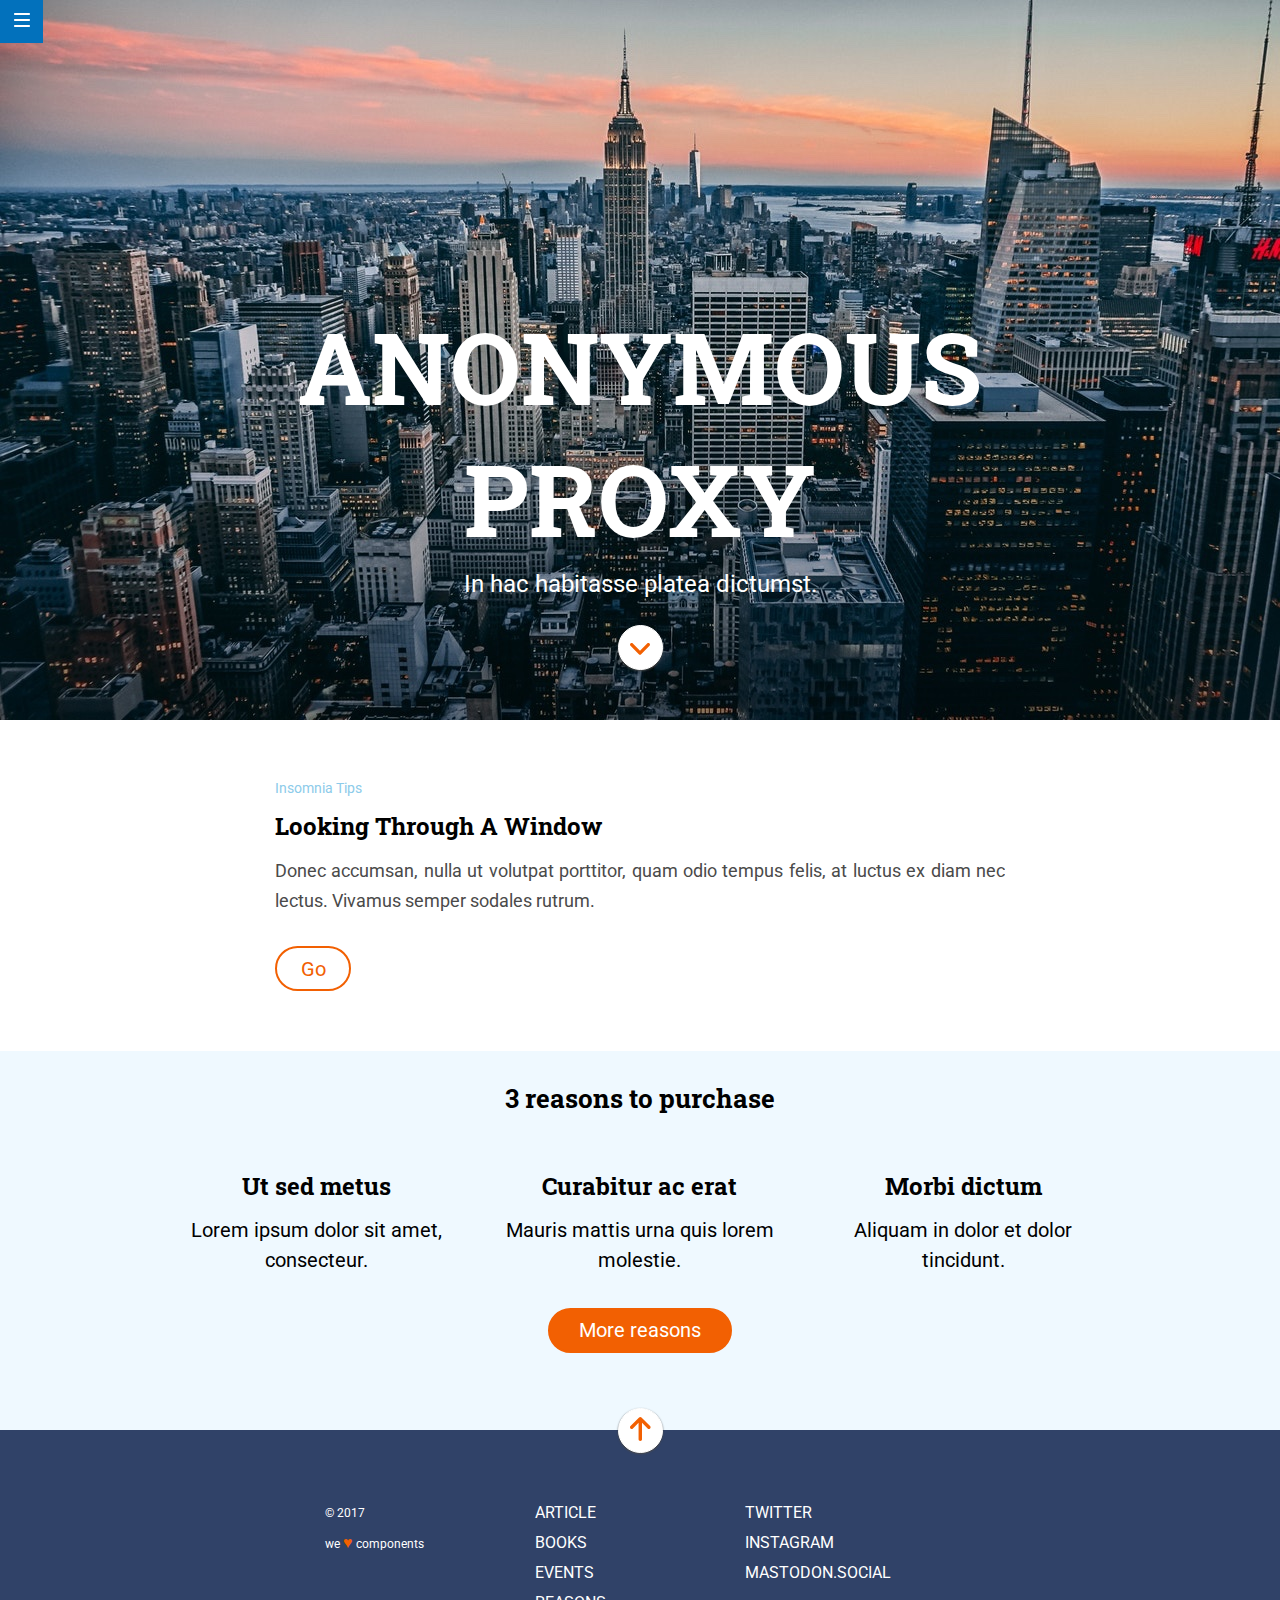
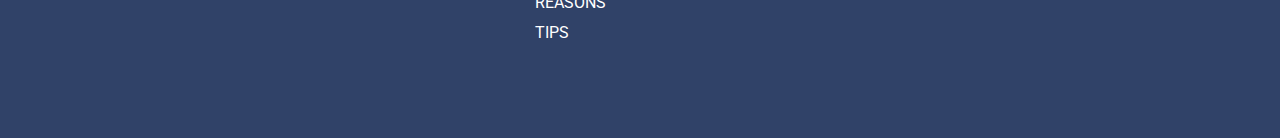
==== commit 9b7668f6: "Refresh docs" ====
--- a/docs/index.html
+++ b/docs/index.html
@@ -18,7 +18,7 @@
                 </button>
             </nav>
             <div class="hero__image">
-                 <h1 class="main-title">MIAAAAU Proxy</h1>
+                 <h1 class="main-title">Anonymous proxy</h1>
 
                  <h2 class="title__comment">In hac habitasse platea dictumst.</h2>
 
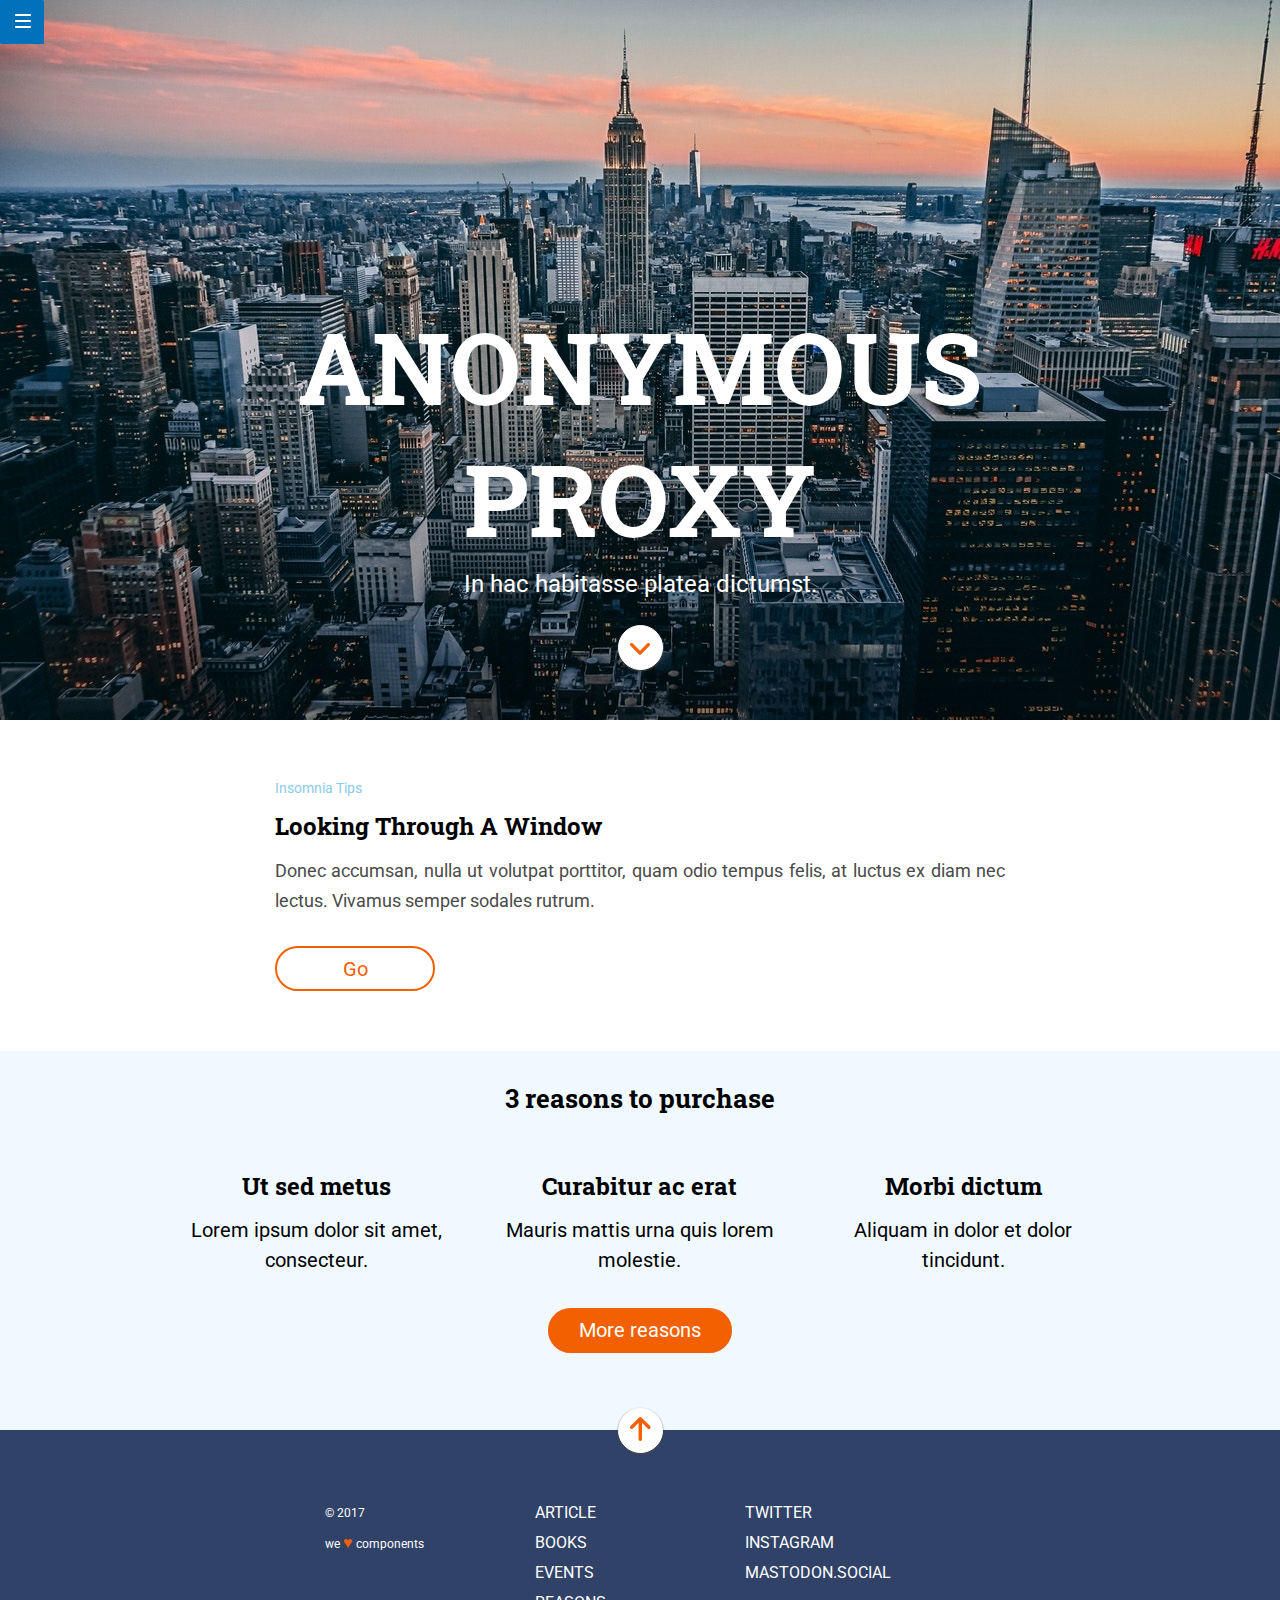
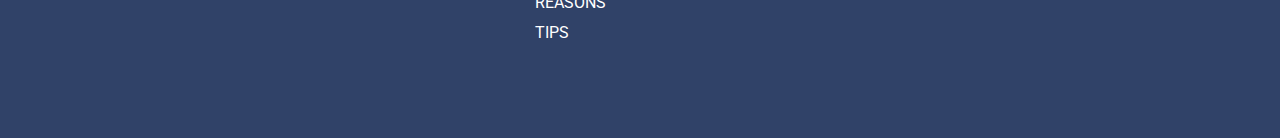
==== commit 339d21ea: "refresh docs" ====
--- a/docs/index.html
+++ b/docs/index.html
@@ -12,7 +12,7 @@
     
     <body>
         <header class="header__container" id="top" role="heading">
-            <nav class="nav__menu-container">
+            <nav class="nav__menu-container menu-button">
                 <button class="menu-button">
                     <img src="assets/images/ico-menu.svg" alt="menu-icon">
                 </button>
--- a/docs/assets/css/main.css
+++ b/docs/assets/css/main.css
@@ -1 +1 @@
-.menu-button {position: fixed;z-index: 5;}.hero__image {height: 568px;background: url(../images/cover.jpg) no-repeat center 0;background-size: cover;display: -webkit-box;display: -ms-flexbox;display: flex;-webkit-box-orient: vertical;-webkit-box-direction: normal;-ms-flex-direction: column;flex-direction: column;-webkit-box-align: center;-ms-flex-align: center;align-items: center;top: -45px;}.main-title {color: #fff;text-transform: uppercase;text-align: center;font-family: "Roboto Slab",serif;font-size: 42px;line-height: 55px;margin-top: 280px;margin-bottom: 10px;font-weight: 700;}.title__comment {color: #fff;font-family: "Roboto",sans-serif;font-weight: 700;font-size: 15px;line-height: 21px;font-weight: 400;max-width: 290px;}.blog__container {padding: 0 15px;display: -webkit-box;display: -ms-flexbox;display: flex;-webkit-box-orient: vertical;-webkit-box-direction: normal;-ms-flex-direction: column;flex-direction: column;-webkit-box-align: start;-ms-flex-align: start;align-items: flex-start;margin: 30px 0 45px;width: 100%;overflow-x: hidden;}.blog__container .blog__topic {color: #8ccbea;font-family: "Roboto",sans-serif;font-size: 14px;margin-bottom: 15px;}.blog__container .blog__title {color: #000;font-family: "Roboto Slab",serif;font-size: 24px;line-height: 30px;margin-bottom: 15px;text-transform: capitalize;}.blog__container .blog__abstract {color: #4a4a4a;font-family: 'Roboto', sans-serif;font-size: 18px;line-height: 30px;text-align: justify;margin-bottom: 30px;}.grid__container {width: 100%;overflow-x: hidden;background-color: #eff9ff;display: grid;grid-template-columns: 1fr;grid-template-rows: repeat(5, 1fr);}.grid__container .grid__title {font-family: "Roboto Slab",serif;font-size: 24px;font-weight: bold;text-align: center;margin: 30px 0;}.grid__container .grid__card {display: -webkit-box;display: -ms-flexbox;display: flex;-webkit-box-orient: vertical;-webkit-box-direction: normal;-ms-flex-direction: column;flex-direction: column;-webkit-box-align: center;-ms-flex-align: center;align-items: center;color: #000;margin: 0 70px 45px;}.grid__container .grid__card .grid__card--title {font-family: "Roboto Slab",serif;line-height: 30px;font-size: 18px;font-weight: bold;}.grid__container .grid__card .grid__card--text {font-family: "Roboto",sans-serif;text-align: center;font-size: 18px;line-height: 30px;}.grid__container .grid__card--button {display: -webkit-box;display: -ms-flexbox;display: flex;-webkit-box-orient: vertical;-webkit-box-direction: normal;-ms-flex-direction: column;flex-direction: column;-webkit-box-align: center;-ms-flex-align: center;align-items: center;color: #000;margin: 0 70px 45px;}.footer__container {background-color: #304268;display: -webkit-box;display: -ms-flexbox;display: flex;-webkit-box-orient: vertical;-webkit-box-direction: normal;-ms-flex-direction: column;flex-direction: column;-webkit-box-align: center;-ms-flex-align: center;align-items: center;width: 100%;}.footer__container .link-to-top {position: relative;z-index: 1;}.footer__container .footer__nav {list-style: none;margin: 60px 0 30px;}.footer__container .footer__nav .footer__link {font-family: "Roboto",sans-serif;font-size: 16px;line-height: 30px;text-transform: uppercase;color: #fff;text-align: center;}.footer__container .footer__nav .footer__link a {text-decoration: none;color: #fff;}.footer__container .footer__social {list-style: none;margin-bottom: 30px;}.footer__container .footer__social .footer__link {font-family: "Roboto",sans-serif;font-size: 16px;line-height: 30px;text-transform: uppercase;color: #fff;text-align: center;}.footer__container .footer__social .footer__link a {text-decoration: none;color: #fff;}.footer__container .footer__copyright {display: -webkit-box;display: -ms-flexbox;display: flex;-webkit-box-orient: vertical;-webkit-box-direction: normal;-ms-flex-direction: column;flex-direction: column;-webkit-box-align: center;-ms-flex-align: center;align-items: center;color: #fff;font-family: "Roboto",sans-serif;font-size: 14px;line-height: 30px;margin-bottom: 45px;text-transform: lowercase;}.footer__container .footer__copyright .heart {color: #f26002;font-size: 16px;vertical-align: -0.02em;}.blog-article__link {width: 76px;height: 45px;border: 2px solid #f26002;border-radius: 30px;background-color: #fff;}.blog-article__link a {text-decoration: none;color: #f26002;font-size: 20px;font-family: "Roboto",sans-serif;font-weight: medium;-webkit-transition: font-size ease-in 0.8s, color ease-in 0.4s;transition: font-size ease-in 0.8s, color ease-in 0.4s;}.blog-article__link a:hover {font-size: 24px;color: #4a4a4a;}.grid__button {width: 184px;height: 45px;border: 2px solid #f26002;border-radius: 30px;background-color: #f26002;-webkit-transition: background-color ease-in 0.4s;transition: background-color ease-in 0.4s;}.grid__button:hover {font-size: 32px;background-color: #4a4a4a;}.grid__button a {text-decoration: none;color: #fff;font-size: 20px;font-family: "Roboto",sans-serif;font-weight: medium;text-align: center;}.link-to-top {width: 45px;height: 45px;border-radius: 50%;border: 1px solid #fff;background-color: #fff;margin-top: -22.5px;-webkit-box-shadow: 0 1px 2px #4a4a4a;box-shadow: 0 1px 2px #4a4a4a;}.link-to-top a {width: 45px;height: 45px;border-radius: 50%;}.scroll--down {width: 45px;height: 45px;border-radius: 50%;border: 1px solid #fff;background-color: #fff;margin-top: 45px;-webkit-box-shadow: 0 1px 2px #4a4a4a;box-shadow: 0 1px 2px #4a4a4a;}.scroll--down a {width: 45px;height: 45px;border-radius: 50%;}.scroll--down a img {position: relative;top: 3px;}.menu-button {background-color: #0271bc;height: 43px;width: 43px;border: 1px solid #0271bc;}*,*::after,*::before {-webkit-box-sizing: border-box;box-sizing: border-box;margin: 0;padding: 0;}.nav__menu-container {z-index: 5;}@media all and (min-width: 768px) {.hero__image {height: 720px;}.main-title {font-size: 80px;line-height: 106px;max-width: 690px;margin-top: 384px;}.title__comment {font-size: 24px;max-width: 690px;}.scroll--down {margin-top: 30px;}.blog__container {margin: 30px 0 60px;padding: 0 39px;}.grid__container {grid-template-columns: 1fr 1fr 1fr;grid-template-rows: 120px 1fr 155px;padding: 0 24px;position: relative;left: 50%;-webkit-transform: translateX(-50%);transform: translateX(-50%);}.grid__container .grid__title {font-size: 26px;grid-column: span 3;}.grid__container .grid__card {margin: 0 15px;}.grid__container .grid__card .grid__card--title {font-size: 24px;line-height: 30px;margin-bottom: 14px;}.grid__container .grid__card .grid__card--text {font-size: 20px;}.grid__container .grid__card--button {grid-column: span 3;display: -webkit-box;display: -ms-flexbox;display: flex;-webkit-box-pack: center;-ms-flex-pack: center;justify-content: center;-webkit-box-align: center;-ms-flex-align: center;align-items: center;}.footer__container {padding: 0 39px;}.footer__container .footer__wrapper {display: -webkit-box;display: -ms-flexbox;display: flex;-webkit-box-orient: horizontal;-webkit-box-direction: normal;-ms-flex-direction: row;flex-direction: row;height: 240px;margin-top: 45px;}.footer__container .footer__wrapper .footer__nav {width: 210px;display: -webkit-box;display: -ms-flexbox;display: flex;-webkit-box-orient: vertical;-webkit-box-direction: normal;-ms-flex-direction: column;flex-direction: column;-webkit-box-align: start;-ms-flex-align: start;align-items: flex-start;margin: 0;}.footer__container .footer__wrapper .footer__social {width: 210px;width: 210px;display: -webkit-box;display: -ms-flexbox;display: flex;-webkit-box-orient: vertical;-webkit-box-direction: normal;-ms-flex-direction: column;flex-direction: column;-webkit-box-align: start;-ms-flex-align: start;align-items: flex-start;}.footer__container .footer__wrapper .footer__copyright {width: 210px;width: 210px;display: -webkit-box;display: -ms-flexbox;display: flex;-webkit-box-orient: vertical;-webkit-box-direction: normal;-ms-flex-direction: column;flex-direction: column;-webkit-box-align: start;-ms-flex-align: start;align-items: flex-start;-webkit-box-ordinal-group: 0;-ms-flex-order: -1;order: -1;}}@media all and (min-width: 1200px) {.main-title {font-size: 100px;line-height: 132px;margin-top: 300px;}.blog__container {margin: 60px 0;padding: 0;max-width: 730px;position: relative;left: 50%;-webkit-transform: translateX(-50%);transform: translateX(-50%);}.grid-section__container {background-color: #eff9ff;}.grid-section__container .grid__container {padding: 0 65px;max-width: 1100px;}.grid-section__container .grid__container .grid__card {max-width: 350px;}.footer__container {padding: 0;display: -webkit-box;display: -ms-flexbox;display: flex;}}
+.menu-button {position: fixed;z-index: 5;-webkit-animation-name: fade-out;animation-name: fade-out;-webkit-animation-duration: 2s;animation-duration: 2s;-webkit-animation-iteration-count: infinite;animation-iteration-count: infinite;-webkit-animation-timing-function: ease;animation-timing-function: ease;}.hero__image {height: 568px;background: url(../images/cover.jpg) no-repeat center 0;background-size: cover;display: -webkit-box;display: -ms-flexbox;display: flex;-webkit-box-orient: vertical;-webkit-box-direction: normal;-ms-flex-direction: column;flex-direction: column;-webkit-box-align: center;-ms-flex-align: center;align-items: center;top: -45px;}.main-title {color: #fff;text-transform: uppercase;text-align: center;font-family: "Roboto Slab",serif;font-size: 42px;line-height: 55px;margin-top: 280px;margin-bottom: 10px;font-weight: 700;}.title__comment {color: #fff;font-family: "Roboto",sans-serif;font-weight: 700;font-size: 15px;line-height: 21px;font-weight: 400;max-width: 290px;}.blog__container {padding: 0 15px;display: -webkit-box;display: -ms-flexbox;display: flex;-webkit-box-orient: vertical;-webkit-box-direction: normal;-ms-flex-direction: column;flex-direction: column;-webkit-box-align: start;-ms-flex-align: start;align-items: flex-start;margin: 30px 0 45px;width: 100%;overflow-x: hidden;}.blog__container .blog__topic {color: #8ccbea;font-family: "Roboto",sans-serif;font-size: 14px;margin-bottom: 15px;}.blog__container .blog__title {color: #000;font-family: "Roboto Slab",serif;font-size: 24px;line-height: 30px;margin-bottom: 15px;text-transform: capitalize;}.blog__container .blog__abstract {color: #4a4a4a;font-family: 'Roboto', sans-serif;font-size: 18px;line-height: 30px;text-align: justify;margin-bottom: 30px;}.grid__container {width: 100%;overflow-x: hidden;background-color: #eff9ff;display: grid;grid-template-columns: 1fr;grid-template-rows: repeat(5, 1fr);}.grid__container .grid__title {font-family: "Roboto Slab",serif;font-size: 24px;font-weight: bold;text-align: center;margin: 30px 0;}.grid__container .grid__card {display: -webkit-box;display: -ms-flexbox;display: flex;-webkit-box-orient: vertical;-webkit-box-direction: normal;-ms-flex-direction: column;flex-direction: column;-webkit-box-align: center;-ms-flex-align: center;align-items: center;color: #000;margin: 0 70px 45px;}.grid__container .grid__card .grid__card--title {font-family: "Roboto Slab",serif;line-height: 30px;font-size: 18px;font-weight: bold;}.grid__container .grid__card .grid__card--text {font-family: "Roboto",sans-serif;text-align: center;font-size: 18px;line-height: 30px;}.grid__container .grid__card--button {display: -webkit-box;display: -ms-flexbox;display: flex;-webkit-box-orient: vertical;-webkit-box-direction: normal;-ms-flex-direction: column;flex-direction: column;-webkit-box-align: center;-ms-flex-align: center;align-items: center;color: #000;margin: 0 70px 45px;}.footer__container {background-color: #304268;display: -webkit-box;display: -ms-flexbox;display: flex;-webkit-box-orient: vertical;-webkit-box-direction: normal;-ms-flex-direction: column;flex-direction: column;-webkit-box-align: center;-ms-flex-align: center;align-items: center;width: 100%;}.footer__container .link-to-top {position: relative;z-index: 1;}.footer__container .footer__nav {list-style: none;margin: 60px 0 30px;}.footer__container .footer__nav .footer__link {font-family: "Roboto",sans-serif;font-size: 16px;line-height: 30px;text-transform: uppercase;color: #fff;text-align: center;}.footer__container .footer__nav .footer__link a {text-decoration: none;color: #fff;}.footer__container .footer__social {list-style: none;margin-bottom: 30px;}.footer__container .footer__social .footer__link {font-family: "Roboto",sans-serif;font-size: 16px;line-height: 30px;text-transform: uppercase;color: #fff;text-align: center;}.footer__container .footer__social .footer__link a {text-decoration: none;color: #fff;}.footer__container .footer__copyright {display: -webkit-box;display: -ms-flexbox;display: flex;-webkit-box-orient: vertical;-webkit-box-direction: normal;-ms-flex-direction: column;flex-direction: column;-webkit-box-align: center;-ms-flex-align: center;align-items: center;color: #fff;font-family: "Roboto",sans-serif;font-size: 14px;line-height: 30px;margin-bottom: 45px;text-transform: lowercase;}.footer__container .footer__copyright .heart {color: #f26002;font-size: 16px;vertical-align: -0.02em;}.blog-article__link {width: 76px;height: 45px;border: 2px solid #f26002;border-radius: 30px;background-color: #fff;}.blog-article__link a {text-decoration: none;color: #f26002;font-size: 20px;font-family: "Roboto",sans-serif;font-weight: medium;-webkit-transition: font-size ease-in 0.8s, color ease-in 0.4s;transition: font-size ease-in 0.8s, color ease-in 0.4s;}.blog-article__link a:hover {font-size: 24px;color: #4a4a4a;}.grid__button {width: 184px;height: 45px;border: 2px solid #f26002;border-radius: 30px;background-color: #f26002;-webkit-transition: background-color ease-in 0.4s;transition: background-color ease-in 0.4s;}.grid__button:hover {font-size: 32px;background-color: #4a4a4a;}.grid__button a {text-decoration: none;color: #fff;font-size: 20px;font-family: "Roboto",sans-serif;font-weight: medium;text-align: center;}.link-to-top {width: 45px;height: 45px;border-radius: 50%;border: 1px solid #fff;background-color: #fff;margin-top: -22.5px;-webkit-box-shadow: 0 1px 2px #4a4a4a;box-shadow: 0 1px 2px #4a4a4a;}.link-to-top a {width: 45px;height: 45px;border-radius: 50%;}.scroll--down {width: 45px;height: 45px;border-radius: 50%;border: 1px solid #fff;background-color: #fff;margin-top: 45px;-webkit-box-shadow: 0 1px 2px #4a4a4a;box-shadow: 0 1px 2px #4a4a4a;}.scroll--down a {width: 45px;height: 45px;border-radius: 50%;}.scroll--down a img {position: relative;top: 3px;}.menu-button {background-color: #0271bc;height: 43px;width: 43px;border: 1px solid #0271bc;}*,*::after,*::before {-webkit-box-sizing: border-box;box-sizing: border-box;margin: 0;padding: 0;}.nav__menu-container {z-index: 5;}@media all and (min-width: 768px) {.hero__image {height: 720px;}.main-title {font-size: 80px;line-height: 106px;max-width: 690px;margin-top: 384px;}.title__comment {font-size: 24px;max-width: 690px;}.scroll--down {margin-top: 30px;}.blog__container {margin: 30px 0 60px;padding: 0 39px;}.grid__container {grid-template-columns: 1fr 1fr 1fr;grid-template-rows: 120px 1fr 155px;padding: 0 24px;position: relative;left: 50%;-webkit-transform: translateX(-50%);transform: translateX(-50%);}.grid__container .grid__title {font-size: 26px;grid-column: span 3;}.grid__container .grid__card {margin: 0 15px;}.grid__container .grid__card .grid__card--title {font-size: 24px;line-height: 30px;margin-bottom: 14px;}.grid__container .grid__card .grid__card--text {font-size: 20px;}.grid__container .grid__card--button {grid-column: span 3;display: -webkit-box;display: -ms-flexbox;display: flex;-webkit-box-pack: center;-ms-flex-pack: center;justify-content: center;-webkit-box-align: center;-ms-flex-align: center;align-items: center;}.footer__container {padding: 0 39px;}.footer__container .footer__wrapper {display: -webkit-box;display: -ms-flexbox;display: flex;-webkit-box-orient: horizontal;-webkit-box-direction: normal;-ms-flex-direction: row;flex-direction: row;height: 240px;margin-top: 45px;}.footer__container .footer__wrapper .footer__nav {width: 210px;display: -webkit-box;display: -ms-flexbox;display: flex;-webkit-box-orient: vertical;-webkit-box-direction: normal;-ms-flex-direction: column;flex-direction: column;-webkit-box-align: start;-ms-flex-align: start;align-items: flex-start;margin: 0;}.footer__container .footer__wrapper .footer__social {width: 210px;width: 210px;display: -webkit-box;display: -ms-flexbox;display: flex;-webkit-box-orient: vertical;-webkit-box-direction: normal;-ms-flex-direction: column;flex-direction: column;-webkit-box-align: start;-ms-flex-align: start;align-items: flex-start;}.footer__container .footer__wrapper .footer__copyright {width: 210px;width: 210px;display: -webkit-box;display: -ms-flexbox;display: flex;-webkit-box-orient: vertical;-webkit-box-direction: normal;-ms-flex-direction: column;flex-direction: column;-webkit-box-align: start;-ms-flex-align: start;align-items: flex-start;-webkit-box-ordinal-group: 0;-ms-flex-order: -1;order: -1;}}@media all and (min-width: 1200px) {.main-title {font-size: 100px;line-height: 132px;margin-top: 300px;}.blog__container {margin: 60px 0;padding: 0;max-width: 730px;position: relative;left: 50%;-webkit-transform: translateX(-50%);transform: translateX(-50%);}.blog-article__link {width: 160px;}.grid-section__container {background-color: #eff9ff;}.grid-section__container .grid__container {padding: 0 65px;max-width: 1100px;}.grid-section__container .grid__container .grid__card {max-width: 350px;}.footer__container {padding: 0;display: -webkit-box;display: -ms-flexbox;display: flex;}}@-webkit-keyframes fade-out {0% {opacity: 0;}50% {opacity: 1;}100% {opacity: 0;}}@keyframes fade-out {0% {opacity: 0;}50% {opacity: 1;}100% {opacity: 0;}}
